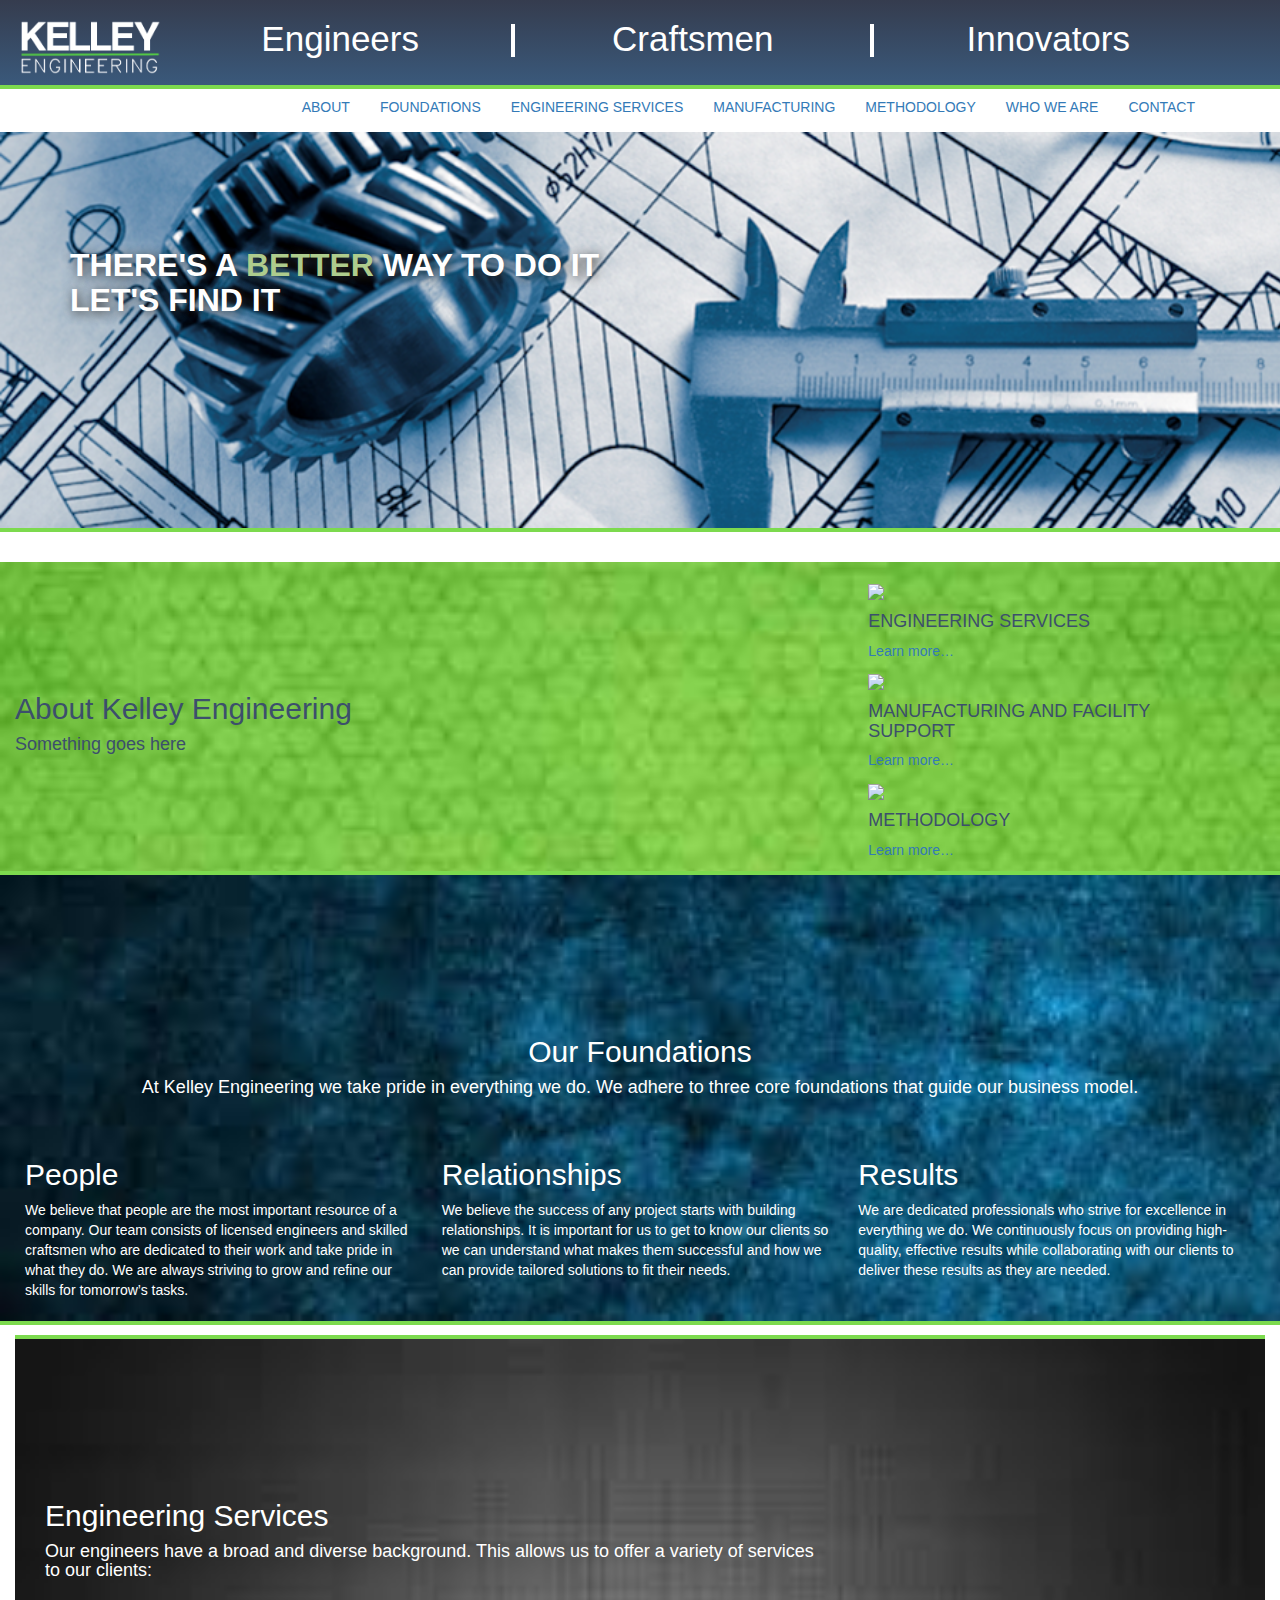
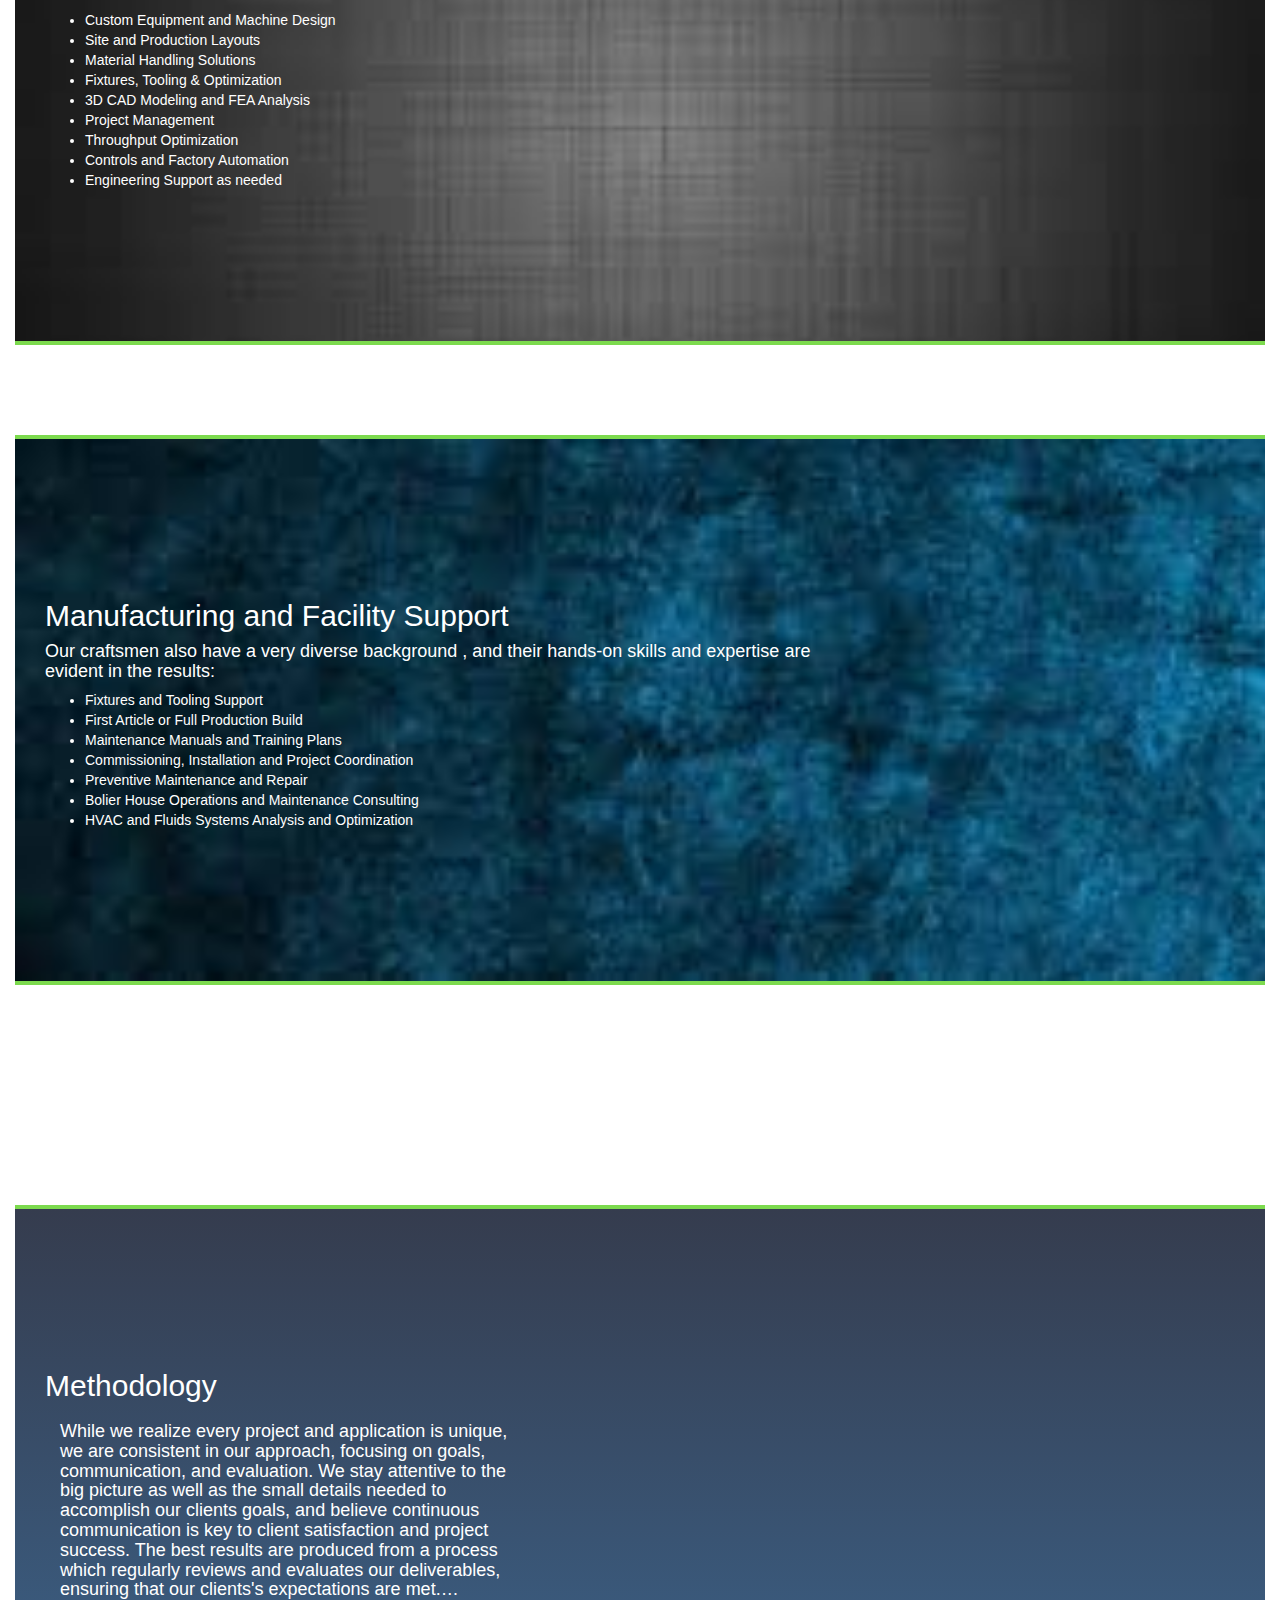
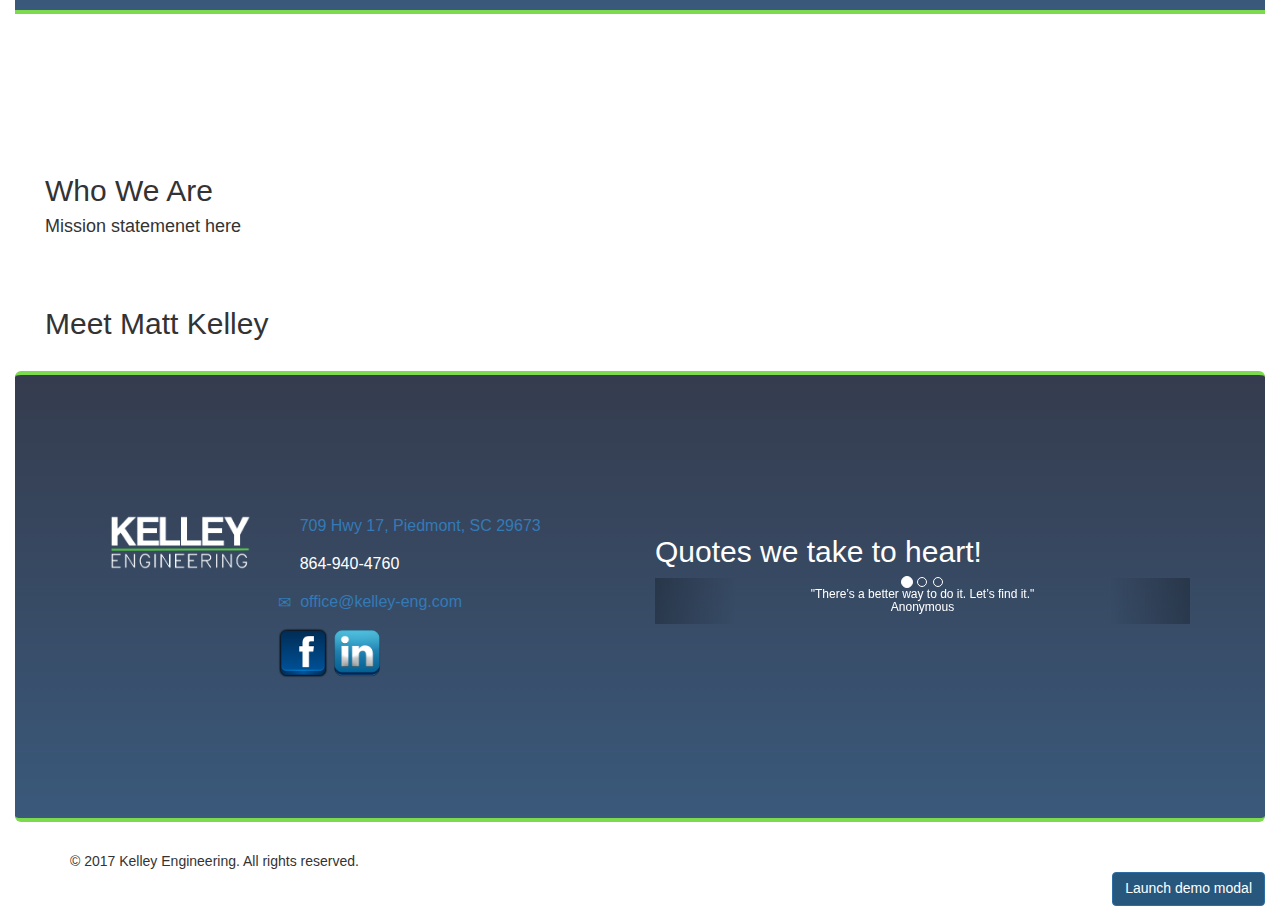
==== index.html @ 793e0095 "publish: first commit" ====
<!doctype html>
<html>

<head>
    <meta charset="utf-8">
    <meta name="viewport" content="width=device-width, initial-scale=1, minimal-ui">
    <title>kelly</title>
    <link rel="stylesheet" href="css/app.css">
</head>



<body id="myPage" data-spy="scroll" data-target=".navbar" data-offset="10">
<div class="header5 container">
  <div class="row">
    <div class="col-md-12">
      <nav class="navbar navbar-default navbar-fixed-top">


      <h2 class='text-center'>
            <span><img class="logo10" src="images/logo8.png" alt=""></span>
            <span class="span10 slogan">Engineers</span>
            <span class="bar1"></span>
            <span class="span20 slogan">Craftsmen</span>
            <span class="bar2"></span>
            <span class="span30 slogan">Innovators</span>
          </h2>

    </div>

  </div>
<hr>
</div>
          <div class="container">
            <div class="navbar-header">

                <button type="button" class="navbar-toggle" data-toggle="collapse" data-target="#myNavbar">
                    <span class="icon-bar"></span>
                    <span class="icon-bar"></span>
                    <span class="icon-bar"></span>
                  </button>
             </div>
            <!-- navbar-header -->


            <div class="linkbar collapse navbar-collapse" id="myNavbar">

                <ul class="nav navbar-nav navbar-right">
                    <li><a class="links" href="#about">ABOUT</a></li>
                    <li><a class="links" href="#foundations">FOUNDATIONS</a></li>
                    <li><a class="links" href="#engineering">ENGINEERING SERVICES</a></li>
                    <li><a class="links" href="#manufacturing">MANUFACTURING</a></li>
                    <li><a class="links" href="#methodology">METHODOLOGY</a></li>
                    <li><a class="links" href="#matt">WHO WE ARE</a></li>
                    <li><a class="links" href="#contact">CONTACT</a></li>
                </ul>
            </div>

            <!-- collapse navbar-collapse -->
        </div>
        <!-- container -->
    </nav>

    <div class="jumbotron text-center main-image">
        <div class="container">
            <h3>There's A <span>Better</span> Way To Do It Let's Find It</h3>
        </div>

    </div>
    <!-- jumbotron tex-center -->







    <!-- Container (About Section) -->
    <div id="about" class="first container-fluid">
        <div class="row about-top">

            <div class="col-sm-8 col-centered about-Kelley">
                <h2>About Kelley Engineering</h2>
                <h4>Something goes here</h4><br>
            </div>


            <div class="row slideanim slidespace row-centered smoothScroll">

                <div class="col-sm-3 centered-three ">
                    <img src="#" />

                    <h4>ENGINEERING SERVICES</h4>
                    <p><a href="#engineering">Learn more&#8230;</a></p>
                </div>
                <!-- end col-sm-3 -->

                <div class="col-sm-3 centered-three">
                    <img src="#" />

                    <h4>MANUFACTURING AND FACILITY SUPPORT</h4>
                    <p><a href="#manufacturing">Learn more&#8230;</a></p>
                </div>
                <!-- end col-sm-3 -->

                <div class="col-sm-3 centered-three">
                    <img src="#">

                    <h4>METHODOLOGY</h4>
                    <p><a href="#methodology">Learn more&#8230;</a></p>
                </div>
                <!-- col-sm-3 -->

            </div>
            <!-- row slideanim -->

        </div>
        <!-- end row -->
    </div>
    <!-- end container-fluid -->






    <div class="container-fluid foundations1">
        <!-- <div class="row">
                -->
        <div class="row">

            <div id="foundations" class="col-sm-8 col-centered foundations">
                <br>
                <br>
                <br>
                <br>
                <br>
                <br>
                <br>


                <h2 class="text-center">Our Foundations</h2>
                <h4 class="text-center">At Kelley Engineering we take pride in everything we do.  We adhere to three core foundations that guide our business model.</h4><br>

                <div class="col-md-4">
                <div class="row">


                <div class="foundations2">
                  <h2>People</h2>
                  <p>We believe that people are the most important resource of a company. Our team consists of licensed engineers and skilled craftsmen who are dedicated to their work and take pride in what they do. We are
                    always striving to grow and refine our skills for tomorrow’s tasks.</p>
                </div>
              </div>
            </div>
              <div class="col-md-4">

                <div class="row">


                <div class="foundations2">
                  <h2>Relationships</h2>
                  <p>We believe the success of any project starts with building relationships. It is important for us to get to know our clients so we can understand what makes them successful and how we can provide
                    tailored solutions to fit their needs.</p>
                </div>
              </div>
            </div>
            <div class="col-md-4">
                <div class="row">


                <div class="foundations2">
                     <h2>Results</h2>
                      <p>We are dedicated professionals who strive for excellence in everything we do. We continuously focus on providing high-quality, effective results while collaborating with our clients to deliver these
                    results as they are needed.</p>
                </div>
            </div>
            </div>
        </div>
    </div>
    <!--container-fluid  -->



    <div id="engineering" class="container-fluid engineering">
        <br>
        <br>
        <br>
        <br>
        <br>
        <br>
        <br>

        <div class="col-sm-8 col-centered">
            <div class="who">
                <h2>Engineering Services</h2></div>
            <h4>Our engineers have a broad and diverse background.
                    This allows us to offer a variety of services to our clients:
                    </h4><br>
            <ul>
                <li>Custom Equipment and Machine Design</li>
                <li>Site and Production Layouts</li>
                <li>Material Handling Solutions</li>
                <li>Fixtures, Tooling & Optimization</li>
                <li>3D CAD Modeling and FEA Analysis</li>
                <li>Project Management</li>
                <li>Throughput Optimization</li>
                <li>Controls and Factory Automation</li>
                <li>Engineering Support as needed</li>
            </ul>
            <br>
            <br>
            <br>
            <br>
            <br>
            <br>
            <br>
        </div>
        <!-- col-sm-7 col-centered -->
    </div>
    <!--container-fluid  -->


    <div id="manufacturing" class="container-fluid manufacturing">
        <br>
        <br>
        <br>
        <br>
        <br>
        <br>
        <br>

        <div class="col-sm-8 col-centered">
            <h2><span>Manufacturing and Facility Support</span></h2>
            <h4>Our craftsmen also have a very diverse background , and their hands-on skills and expertise are evident in the results:</h4>
            <ul>
                <li>Fixtures and Tooling Support</li>
                <li>First Article or Full Production Build</li>
                <li>Maintenance Manuals and Training Plans</li>
                <li>Commissioning, Installation and Project Coordination</li>
                <li>Preventive Maintenance and Repair</li>
                <li>Bolier House Operations and Maintenance Consulting</li>
                <li>HVAC and Fluids Systems Analysis and Optimization</li>
            </ul>
            <br>
            <br>
            <br>
            <br>
            <br>
            <br>
            <br>
        </div>





    </div>
    <!--container-fluid  -->


    <div id="methodology" class="container-fluid methodology">
        <br>
        <br>
        <br>
        <br>
        <br>
        <br>
        <br>

        <div class="col-sm-12 col-centered">
            <h2><span>Methodology</span></h2>



            <div class="col-sm-5 know-para">
                <h4><p>While we realize every project and application is unique, we are consistent in our approach, focusing on goals, communication, and evaluation.
                        We stay attentive to the big picture as well as the small details needed to accomplish our clients goals, and believe continuous communication is key to client satisfaction and project success.
                        The best results are produced from a process which regularly reviews and evaluates our deliverables, ensuring that our clients's expectations are met.&#8230;<br></p>
            			</h4></div>





        </div>
        <!-- end -->

    </div>
    <!-- container-fluid -->



    <div class="clearfix visible-xs-block"></div>

    <div id="matt" class="container-fluid meet">
        <br>
        <br>
        <br>
        <br>
        <br>
        <br>
        <br>

        <div class="col-sm-8 col-centered">
            <h2><span>Who We Are</span></h2>
            <h4>Mission statemenet here</h4><br><br>

            <h2>Meet Matt Kelley</h2><br>
        </div>
        <!-- end -->
    </div>
    <!-- container-fluid -->



    <!-- end container people -->









    <!-- contact us -->


    <div id="contact" class="container">

        <div class="col-sm-8 contact-centered bg-grey">

            <div class="row center-block">





            </div>

        </div>
    </div>


    <div class="jumbotron footerContainer">
        <div class="container">
            <div class="row">

                <div class="col-sm-2 logo"><img class="logo10" src="images/logo8.png" alt="">

                </div>

                <div class="address-info col-sm-4">

                    <p><a href="https://www.google.com/maps/place/709+Hwy+17,+Piedmont,+SC+29673/@34.7072311,-82.4993344,13.77z/data=!4m5!3m4!1s0x88583f1404da75f7:0xfafcbcfddeee634f!8m2!3d34.6951964!4d-82.5353237" target="_blank"><span class="glyphicon glyphicon-map-marker"></span>&nbsp;&nbsp;709 Hwy 17, Piedmont, SC 29673</a></p>



                    <p><span class="glyphicon glyphicon-phone"></span>&nbsp;&nbsp;864-940-4760</p>
                    <p><a href="mailto:MattK@Kelley-Eng.com"><span class="glyphicon glyphicon-envelope"></span>&nbsp;&nbsp;office@kelley-eng.com</a></p>

                    <div class="address-social">
                        <a href="https://www.facebook.com//" target="_blank"><img class="linked" src="images/Facebook-icon.png" alt=""></a>
                        <a href="https://www.linkedin.com/in/matt-kelley-pe-44632618/" target="_blank"><img class="linked" src="images/linkedin-icon.png" alt=""></a>
                    </div>
                    <!-- end address-social -->

                </div>
                <!-- col-sm-4 address-info -->
                <div class="col-sm-6 client-feedback">

                    <h2>Quotes we take to heart!</h2>
                    <div id="myCarousel" class="carousel slide text-center" data-ride="carousel">
                        <!-- Indicators -->
                        <ol class="carousel-indicators">
                            <li data-target="#myCarousel" data-slide-to="0" class="active"></li>
                            <li data-target="#myCarousel" data-slide-to="1"></li>
                            <li data-target="#myCarousel" data-slide-to="2"></li>
                        </ol>

                        <!-- Wrapper for slides -->
                        <div class="carousel-inner" role="listbox">
                            <div class="item active">
                                <h6>"There’s a better way to do it.  Let’s find it."<br><span style="font-style:normal;">Anonymous</span></h6>
                            </div>
                            <div class="item">
                                <h6>"A satisfied customer is the best business strategy of all.” <br><span style="font-style:normal;">Michael LeBoeuf</span></h6>
                            </div>
                            <div class="item">


                                <h6>"yet anaother Quote"<br><span style="font-style:normal;">author and job title</span></h6>
                            </div>
                        </div>

                        <!-- Left and right controls -->
                        <a class="left carousel-control" href="#myCarousel" role="button" data-slide="prev">
                            <span class="glyphicon glyphicon-chevron-left" aria-hidden="true"></span>
                            <span class="sr-only">Previous</span>
                        </a>
                        <a class="right carousel-control" href="#myCarousel" role="button" data-slide="next">
                            <span class="glyphicon glyphicon-chevron-right" aria-hidden="true"></span>
                            <span class="sr-only">Next</span>
                        </a>
                    </div>
                </div>






            </div>
            <!-- end col-sm-8 address-info -->
        </div>
        <!-- end container -->
    </div>
    <!-- end jumbotron -->




    <div class="footerCopyright">
        <div class="container footerCopyright">

            &copy; 2017 Kelley Engineering. All rights reserved.

        </div>
        <!-- copyright -->

    </div>
    <!-- end jumbotron -->
    <!-- Button trigger modal -->
    <button type="button" class="btn btn-primary" data-toggle="modal" data-target="#exampleModalLong">
  Launch demo modal
</button>

    <!-- Modal -->
    <div class="modal fade" id="exampleModalLong" tabindex="-1" role="dialog" aria-labelledby="exampleModalLongTitle" aria-hidden="true">
        <div class="modal-dialog" role="document">
            <div class="modal-content">
                <div class="modal-header">
                    <h5 class="modal-title" id="exampleModalLongTitle">Modal title</h5>
                    <button type="button" class="close" data-dismiss="modal" aria-label="Close">
          <span aria-hidden="true">&times;</span>
        </button>
                </div>
                <div class="modal-body">
                    ...
                </div>
                <div class="modal-footer">
                    <button type="button" class="btn btn-secondary" data-dismiss="modal">Close</button>
                    <button type="button" class="btn btn-primary">Save changes</button>
                </div>
            </div>
        </div>
    </div>


    <script src="js/bundle.js"></script>
    <script src="https://ajax.googleapis.com/ajax/libs/jquery/1.11.1/jquery.min.js"></script>
    <script src="http://maxcdn.bootstrapcdn.com/bootstrap/3.3.5/js/bootstrap.min.js"></script>
    <script src="/Scripts/jquery.unobtrusive-ajax.min.js"></script>



    <script>
        function commentComplete(data) {

            $("#CommentAlert").html(data.responseText);
            $("#CommentAlert").show();
            setTimeout(function() {
                $("#CommentAlert").fadeOut(2000);

            }, 4000);
        }

        $(document).ready(function() {

            // Add smooth scrolling to all links in navbar + footer link
            //+ about section
            $(".navbar a, .smoothScroll a,footer a[href='#myPage']").on('click', function(event) {

                // Prevent default anchor click behavior
                event.preventDefault();

                // Store hash
                var hash = this.hash;

                // Using jQuery's animate() method to add smooth page scroll
                // The optional number (900) specifies the number of milliseconds it takes to scroll to the specified area
                $('html, body').animate({
                    scrollTop: $(hash).offset().top
                }, 900, function() {

                    // Add hash (#) to URL when done scrolling (default click behavior)
                    window.location.hash = hash;
                });
            });

            // Slide in elements on scroll
            $(window).scroll(function() {
                $(".slideanim").each(function() {
                    var pos = $(this).offset().top;

                    var winTop = $(window).scrollTop();
                    if (pos < winTop + 600) {
                        $(this).addClass("slide");
                    }
                });
            });
        });
    </script>





    <script type="text/javascript">
        // create the back to top button
        $('body').prepend('<a href="#" class="back-to-top"></a>');

        var amountScrolled = 300;

        $(window).scroll(function() {
            if ($(window).scrollTop() > amountScrolled) {
                $('a.back-to-top').fadeIn('slow');
            } else {
                $('a.back-to-top').fadeOut('slow');
            }
        });

        $('a.back-to-top, a.simple-back-to-top').click(function() {
            $('html, body').animate({
                scrollTop: 0
            }, 700);
            return false;
        });
    </script>

</body>

</html>
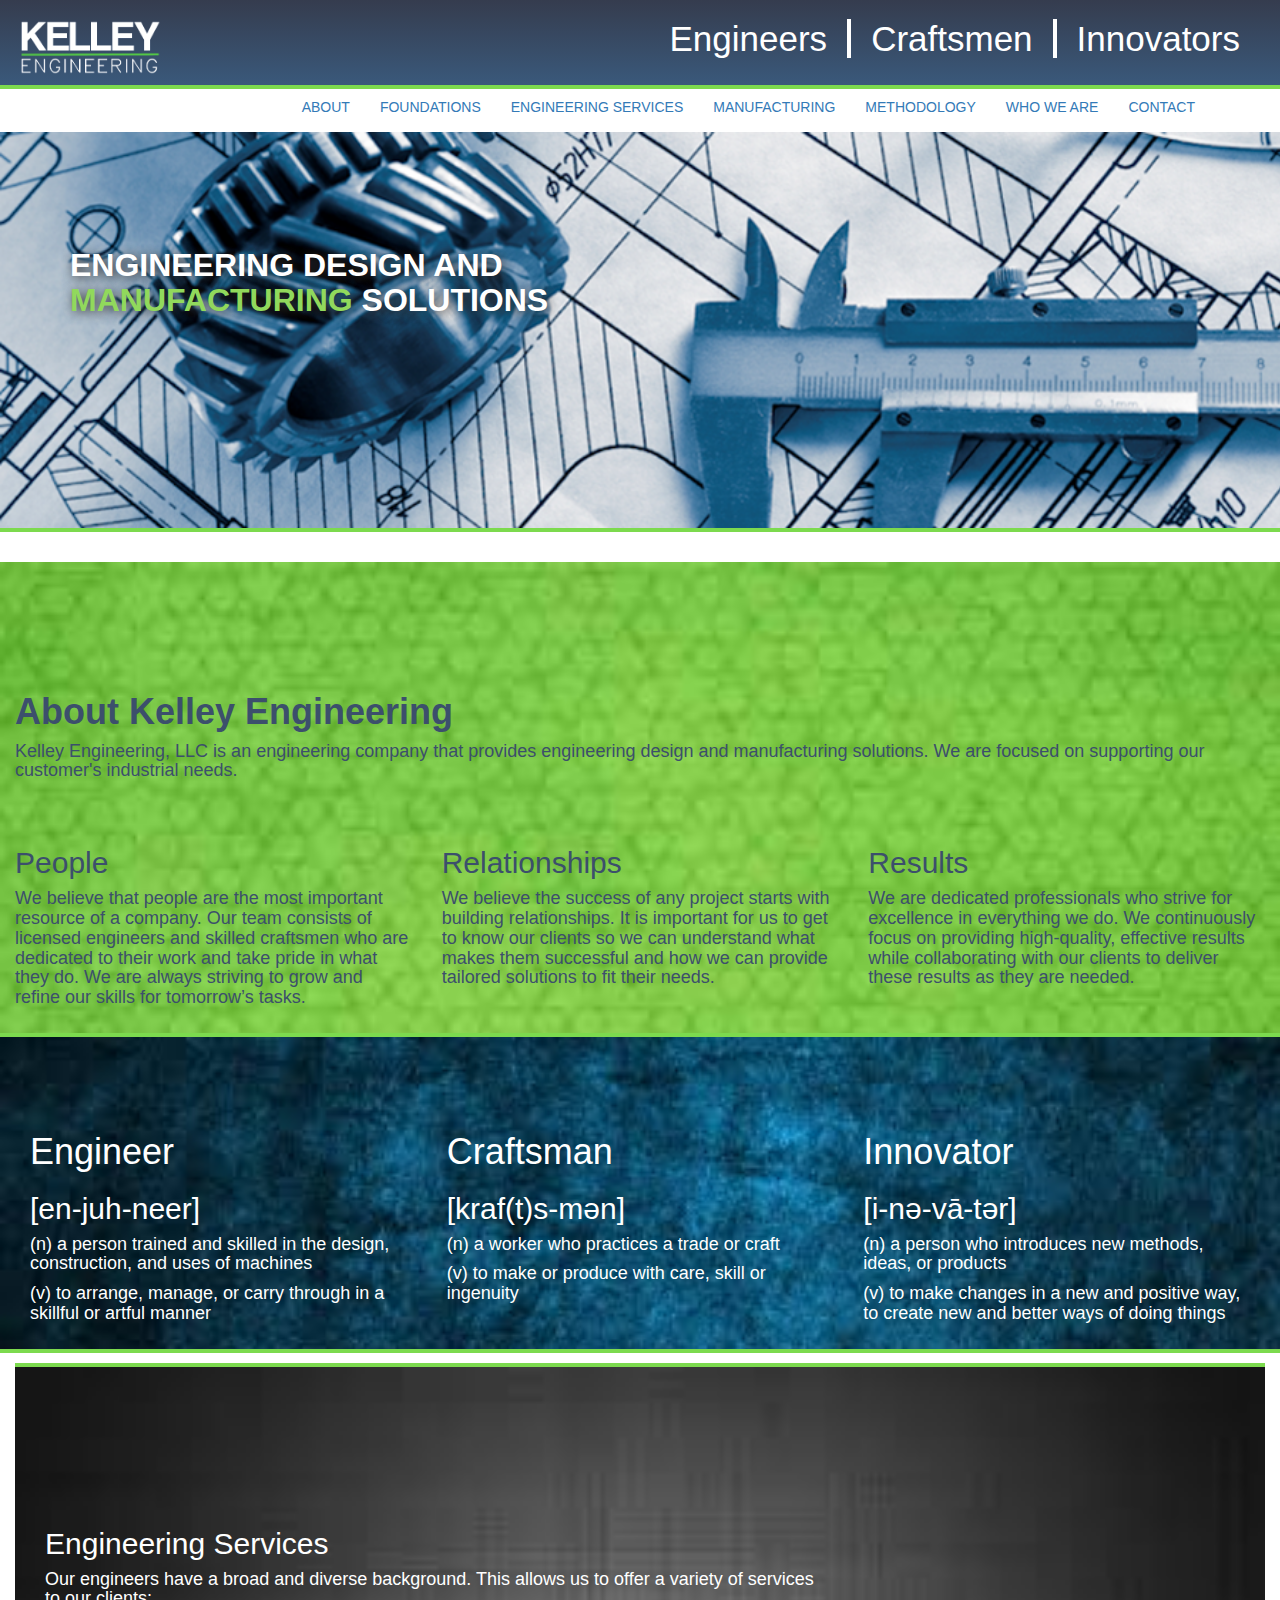
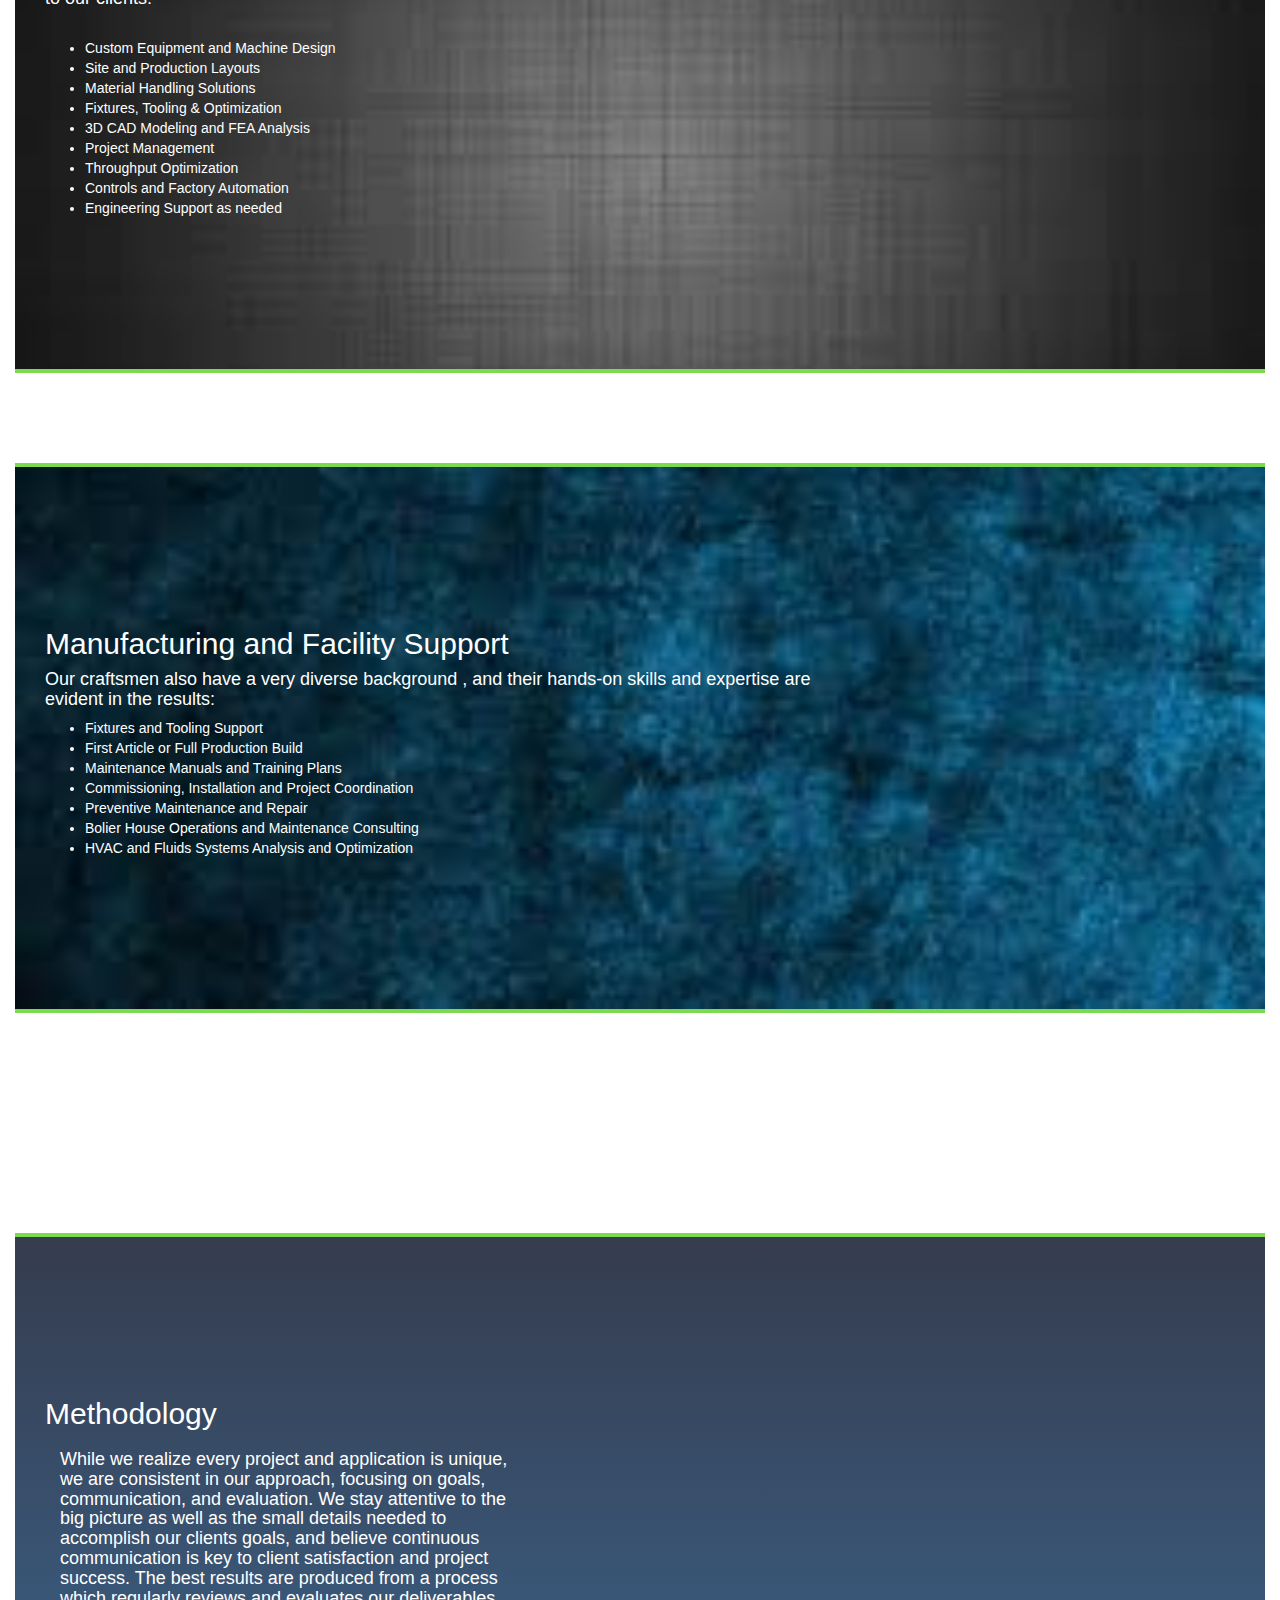
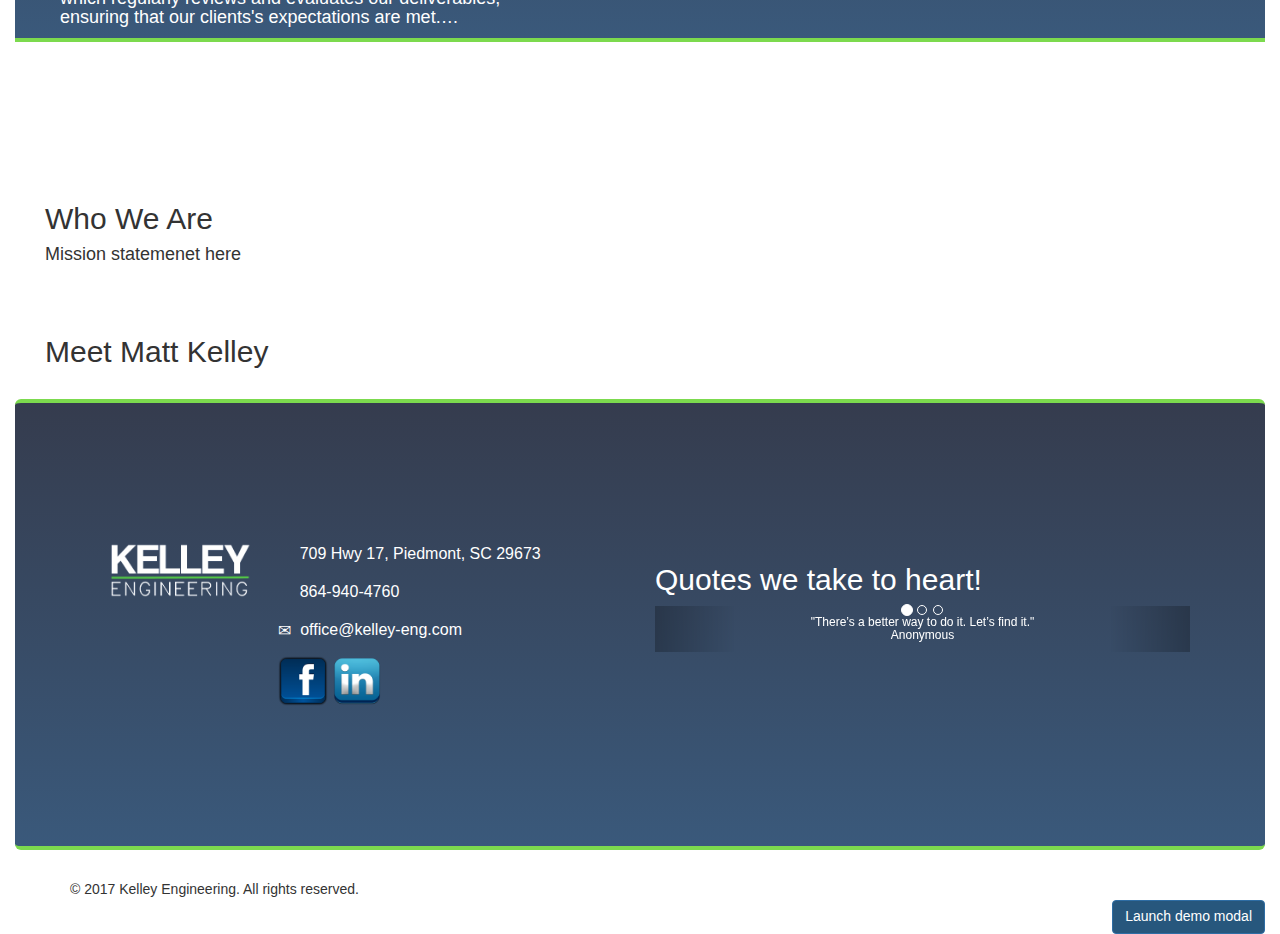
==== commit 5a320765: "publish: making changes" ====
--- a/index.html
+++ b/index.html
@@ -17,13 +17,11 @@
       <nav class="navbar navbar-default navbar-fixed-top">
 
 
-      <h2 class='text-center'>
+      <h2 class='text'>
             <span><img class="logo10" src="images/logo8.png" alt=""></span>
-            <span class="span10 slogan">Engineers</span>
-            <span class="bar1"></span>
-            <span class="span20 slogan">Craftsmen</span>
-            <span class="bar2"></span>
-            <span class="span30 slogan">Innovators</span>
+            <span class="span10 slogan">Innovators</span>
+            <span class="span20 slogan">Craftsmen<span class="bar2"></span></span>
+            <span class="span30 slogan">Engineers<span class="bar1"></span></span>
           </h2>
 
     </div>
@@ -63,7 +61,7 @@
 
     <div class="jumbotron text-center main-image">
         <div class="container">
-            <h3>There's A <span>Better</span> Way To Do It Let's Find It</h3>
+            <h3>Engineering Design and <span>Manufacturing </span> Solutions</h3>
         </div>
 
     </div>
@@ -79,36 +77,59 @@
     <div id="about" class="first container-fluid">
         <div class="row about-top">
 
-            <div class="col-sm-8 col-centered about-Kelley">
-                <h2>About Kelley Engineering</h2>
-                <h4>Something goes here</h4><br>
-            </div>
-
-
-            <div class="row slideanim slidespace row-centered smoothScroll">
-
-                <div class="col-sm-3 centered-three ">
-                    <img src="#" />
-
-                    <h4>ENGINEERING SERVICES</h4>
-                    <p><a href="#engineering">Learn more&#8230;</a></p>
-                </div>
+            <div class="col-md-12 about-Kelley">
+                <h1 class="about">About Kelley Engineering</h1>
+                <h4>Kelley Engineering, LLC is an engineering company that provides engineering design and manufacturing solutions.
+                We are focused on supporting our customer's industrial needs.</h4><br>
+            </div>
+        </div>
+
+            <div class="row">
+
+              <div class="col-md-4">
+              <div class="row">
+
+
+              <div class="foundations2">
+                <h2>People</h2>
+                <h4>We believe that people are the most important resource of a company. Our team consists of licensed engineers and skilled craftsmen who are dedicated to their work and take pride in what they do. We are
+                  always striving to grow and refine our skills for tomorrow’s tasks.</h4>
+              </div>
+            </div>
+          </div>
+            <div class="col-md-4">
+
+              <div class="row">
+
+
+              <div class="foundations2">
+                <h2>Relationships</h2>
+                <h4>We believe the success of any project starts with building relationships. It is important for us to get to know our clients so we can understand what makes them successful and how we can provide
+                  tailored solutions to fit their needs.</h4>
+              </div>
+            </div>
+          </div>
+          <div class="col-md-4">
+              <div class="row">
+
+
+              <div class="foundations2">
+                   <h2>Results</h2>
+                    <h4>We are dedicated professionals who strive for excellence in everything we do. We continuously focus on providing high-quality, effective results while collaborating with our clients to deliver these
+                  results as they are needed.</h4>
+              </div>
+          </div>
+          </div>
+      </div>
+
+
+
                 <!-- end col-sm-3 -->
 
-                <div class="col-sm-3 centered-three">
-                    <img src="#" />
-
-                    <h4>MANUFACTURING AND FACILITY SUPPORT</h4>
-                    <p><a href="#manufacturing">Learn more&#8230;</a></p>
-                </div>
+
                 <!-- end col-sm-3 -->
 
-                <div class="col-sm-3 centered-three">
-                    <img src="#">
-
-                    <h4>METHODOLOGY</h4>
-                    <p><a href="#methodology">Learn more&#8230;</a></p>
-                </div>
+
                 <!-- col-sm-3 -->
 
             </div>
@@ -133,24 +154,20 @@
                 <br>
                 <br>
                 <br>
-                <br>
-                <br>
-                <br>
-                <br>
-
-
-                <h2 class="text-center">Our Foundations</h2>
-                <h4 class="text-center">At Kelley Engineering we take pride in everything we do.  We adhere to three core foundations that guide our business model.</h4><br>
+
+
+
 
                 <div class="col-md-4">
                 <div class="row">
 
 
                 <div class="foundations2">
-                  <h2>People</h2>
-                  <p>We believe that people are the most important resource of a company. Our team consists of licensed engineers and skilled craftsmen who are dedicated to their work and take pride in what they do. We are
-                    always striving to grow and refine our skills for tomorrow’s tasks.</p>
-                </div>
+                  <h1>Engineer</h1>
+                    <h2>[en-juh-neer]</h2>
+                    <h4>(n) a person trained and skilled in the design, construction, and uses of machines</h4>
+                    <h4>(v) to arrange, manage, or carry through in a skillful or artful manner</h4>
+                  </div>
               </div>
             </div>
               <div class="col-md-4">
@@ -159,9 +176,10 @@
 
 
                 <div class="foundations2">
-                  <h2>Relationships</h2>
-                  <p>We believe the success of any project starts with building relationships. It is important for us to get to know our clients so we can understand what makes them successful and how we can provide
-                    tailored solutions to fit their needs.</p>
+                  <h1>Craftsman</h1>
+                  <h2>[kraf(t)s-mən]</h2>
+                  <h4>(n) a worker who practices a trade or craft</h4>
+                  <h4>(v) to make or produce with care, skill or ingenuity</h4>
                 </div>
               </div>
             </div>
@@ -170,9 +188,10 @@
 
 
                 <div class="foundations2">
-                     <h2>Results</h2>
-                      <p>We are dedicated professionals who strive for excellence in everything we do. We continuously focus on providing high-quality, effective results while collaborating with our clients to deliver these
-                    results as they are needed.</p>
+                     <h1>Innovator</h1>
+                     <h2>[i-nə-vā-tər]</h2>
+                      <h4>(n) a person who introduces new methods, ideas, or products</h4>
+                      <h4>(v) to make changes in a new and positive way, to create new and better ways of doing things</h4>
                 </div>
             </div>
             </div>
@@ -353,12 +372,12 @@
 
                 <div class="address-info col-sm-4">
 
-                    <p><a href="https://www.google.com/maps/place/709+Hwy+17,+Piedmont,+SC+29673/@34.7072311,-82.4993344,13.77z/data=!4m5!3m4!1s0x88583f1404da75f7:0xfafcbcfddeee634f!8m2!3d34.6951964!4d-82.5353237" target="_blank"><span class="glyphicon glyphicon-map-marker"></span>&nbsp;&nbsp;709 Hwy 17, Piedmont, SC 29673</a></p>
+                    <a href="https://www.google.com/maps/place/709+Hwy+17,+Piedmont,+SC+29673/@34.7072311,-82.4993344,13.77z/data=!4m5!3m4!1s0x88583f1404da75f7:0xfafcbcfddeee634f!8m2!3d34.6951964!4d-82.5353237" target="_blank"><p class="map"><span class="glyphicon glyphicon-map-marker"></span>&nbsp;&nbsp;709 Hwy 17, Piedmont, SC 29673</p></a>
 
 
 
                     <p><span class="glyphicon glyphicon-phone"></span>&nbsp;&nbsp;864-940-4760</p>
-                    <p><a href="mailto:MattK@Kelley-Eng.com"><span class="glyphicon glyphicon-envelope"></span>&nbsp;&nbsp;office@kelley-eng.com</a></p>
+                    <a href="mailto:office@kelley-eng.com"><p class="map"><span class="glyphicon glyphicon-envelope"></span>&nbsp;&nbsp;office@kelley-eng.com</p></a>
 
                     <div class="address-social">
                         <a href="https://www.facebook.com//" target="_blank"><img class="linked" src="images/Facebook-icon.png" alt=""></a>
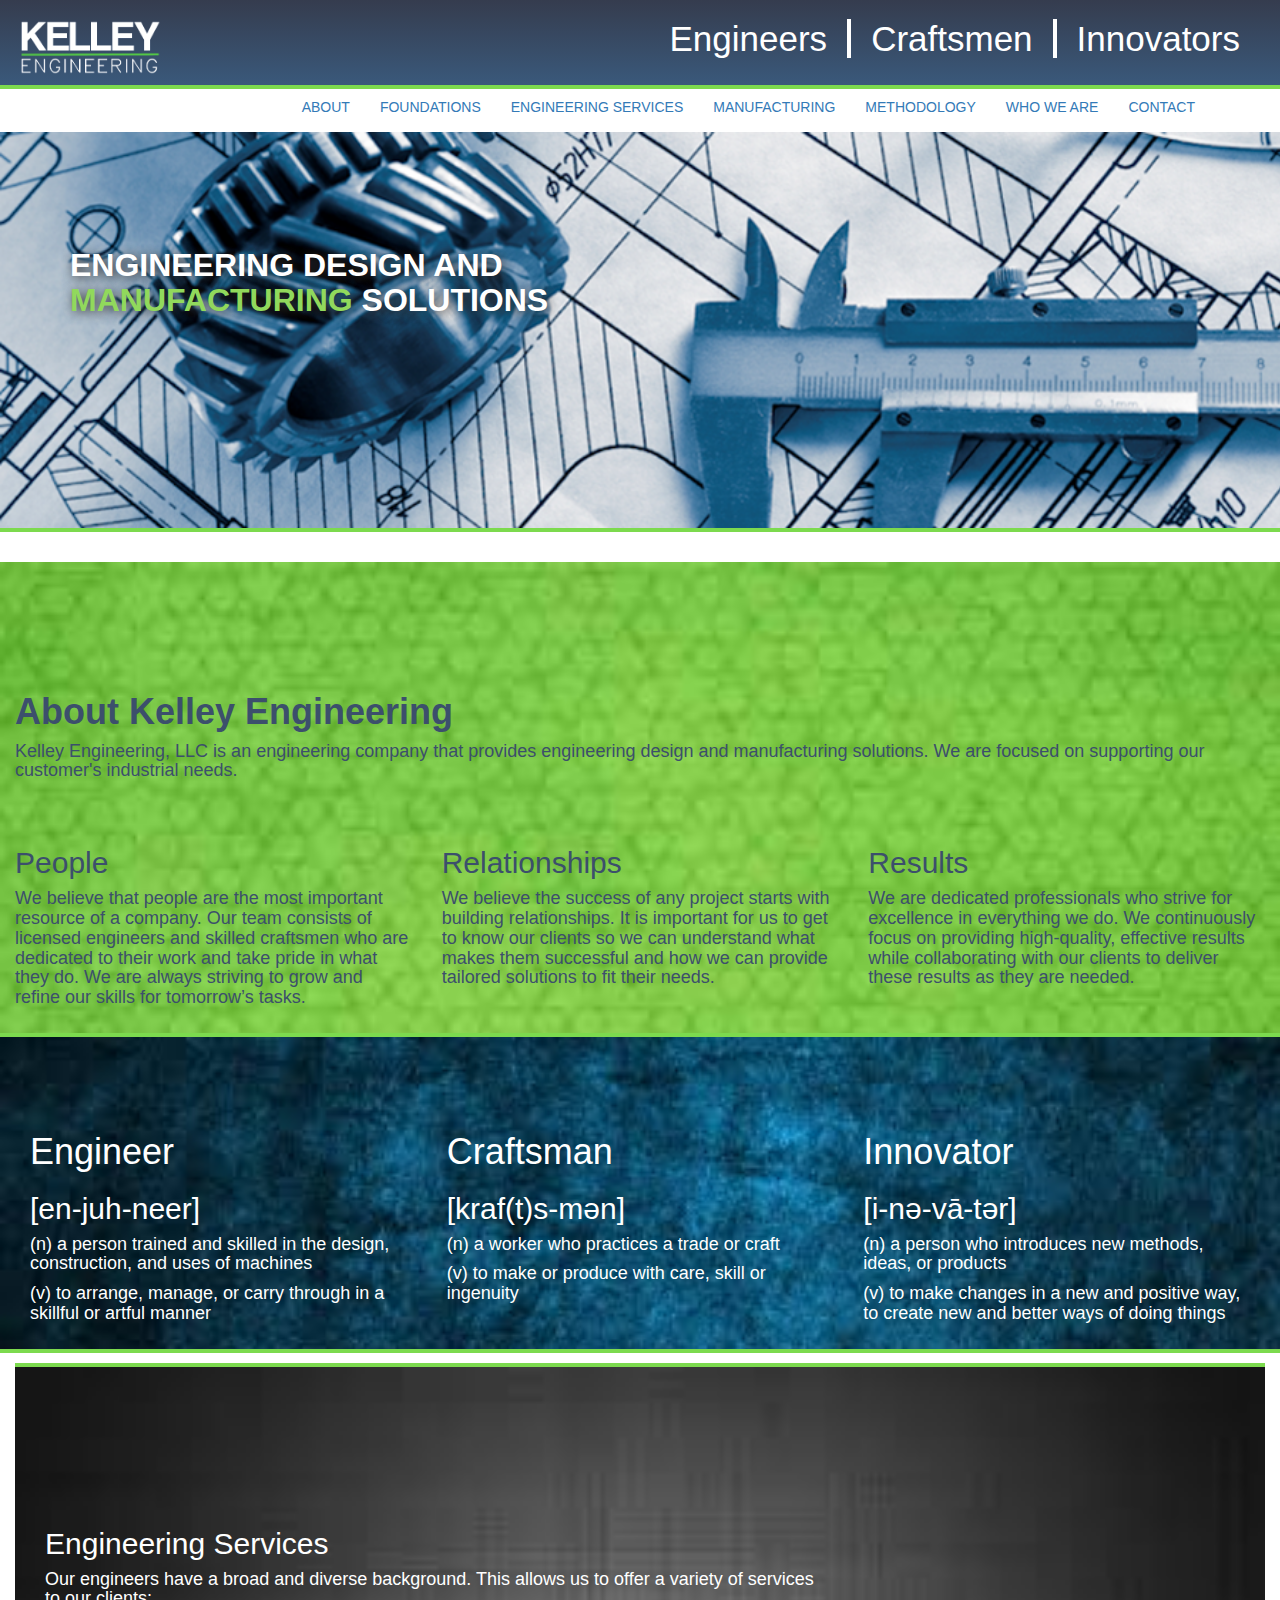
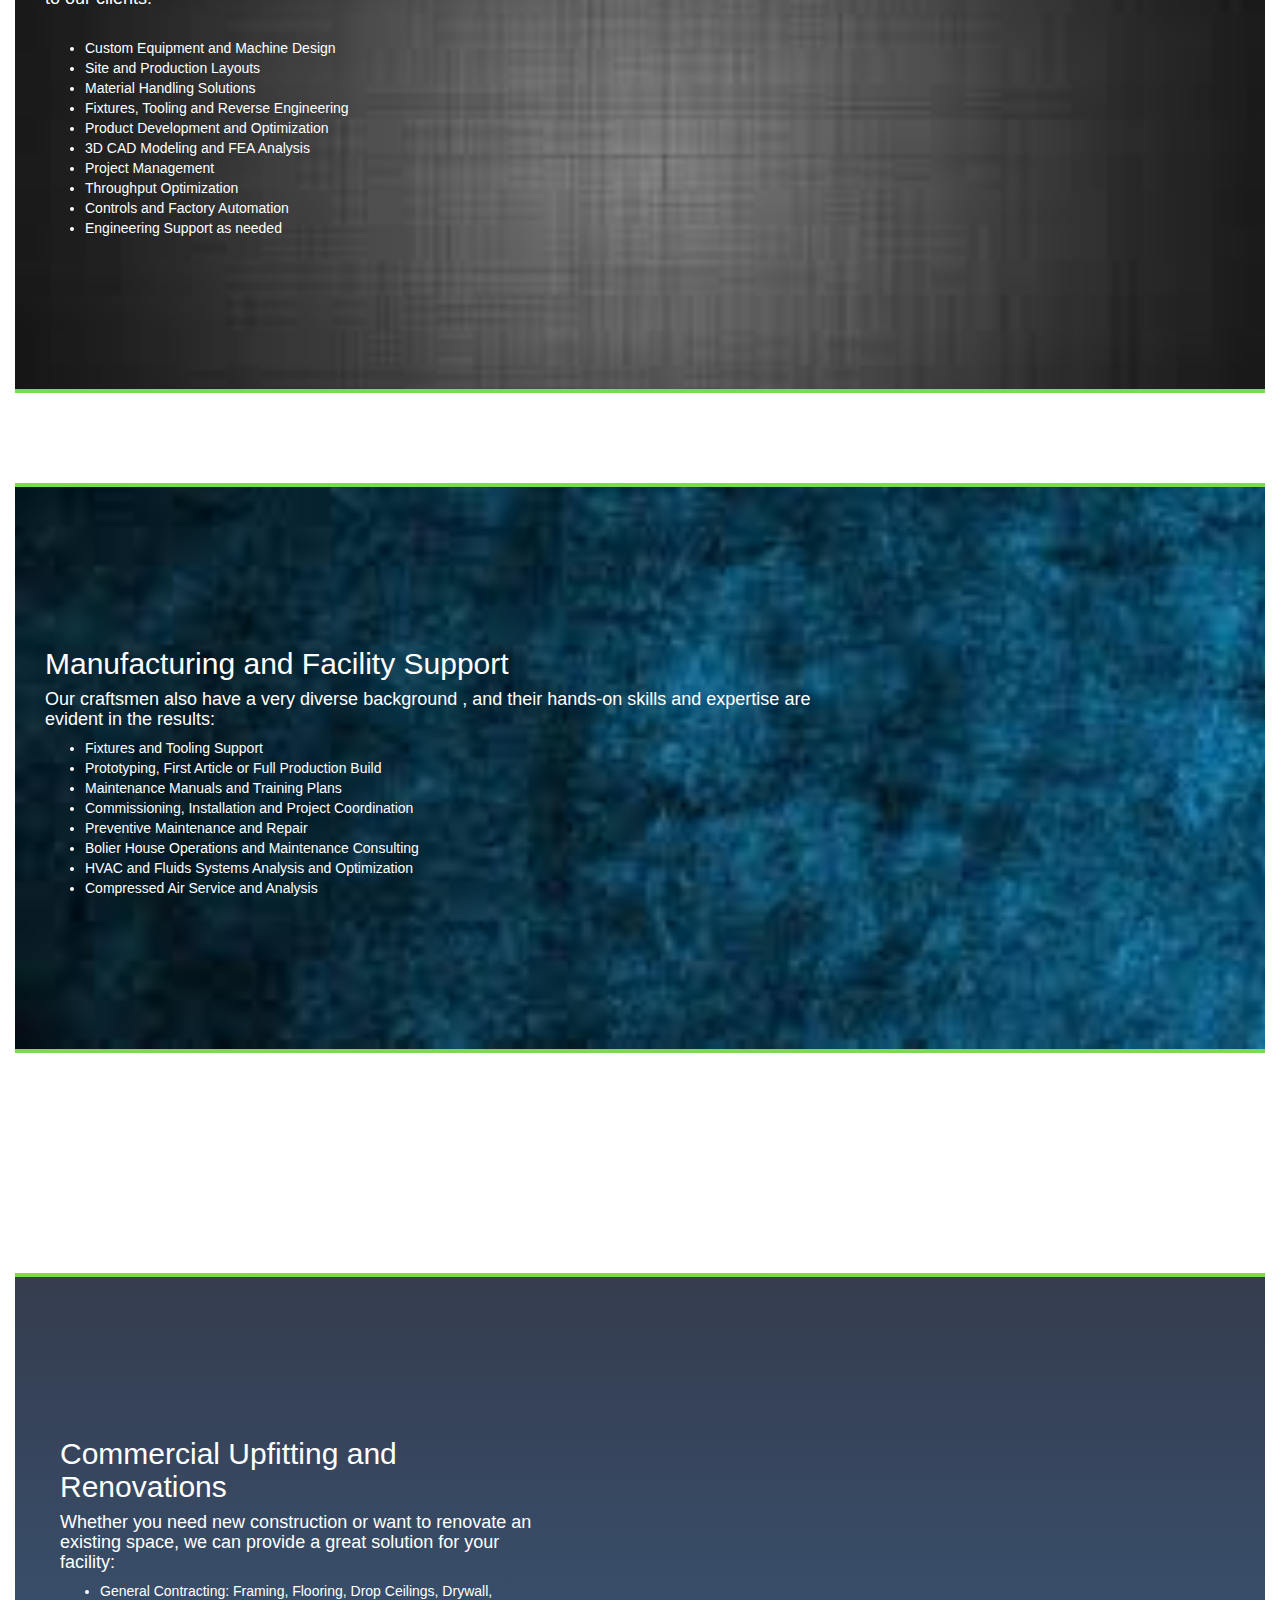
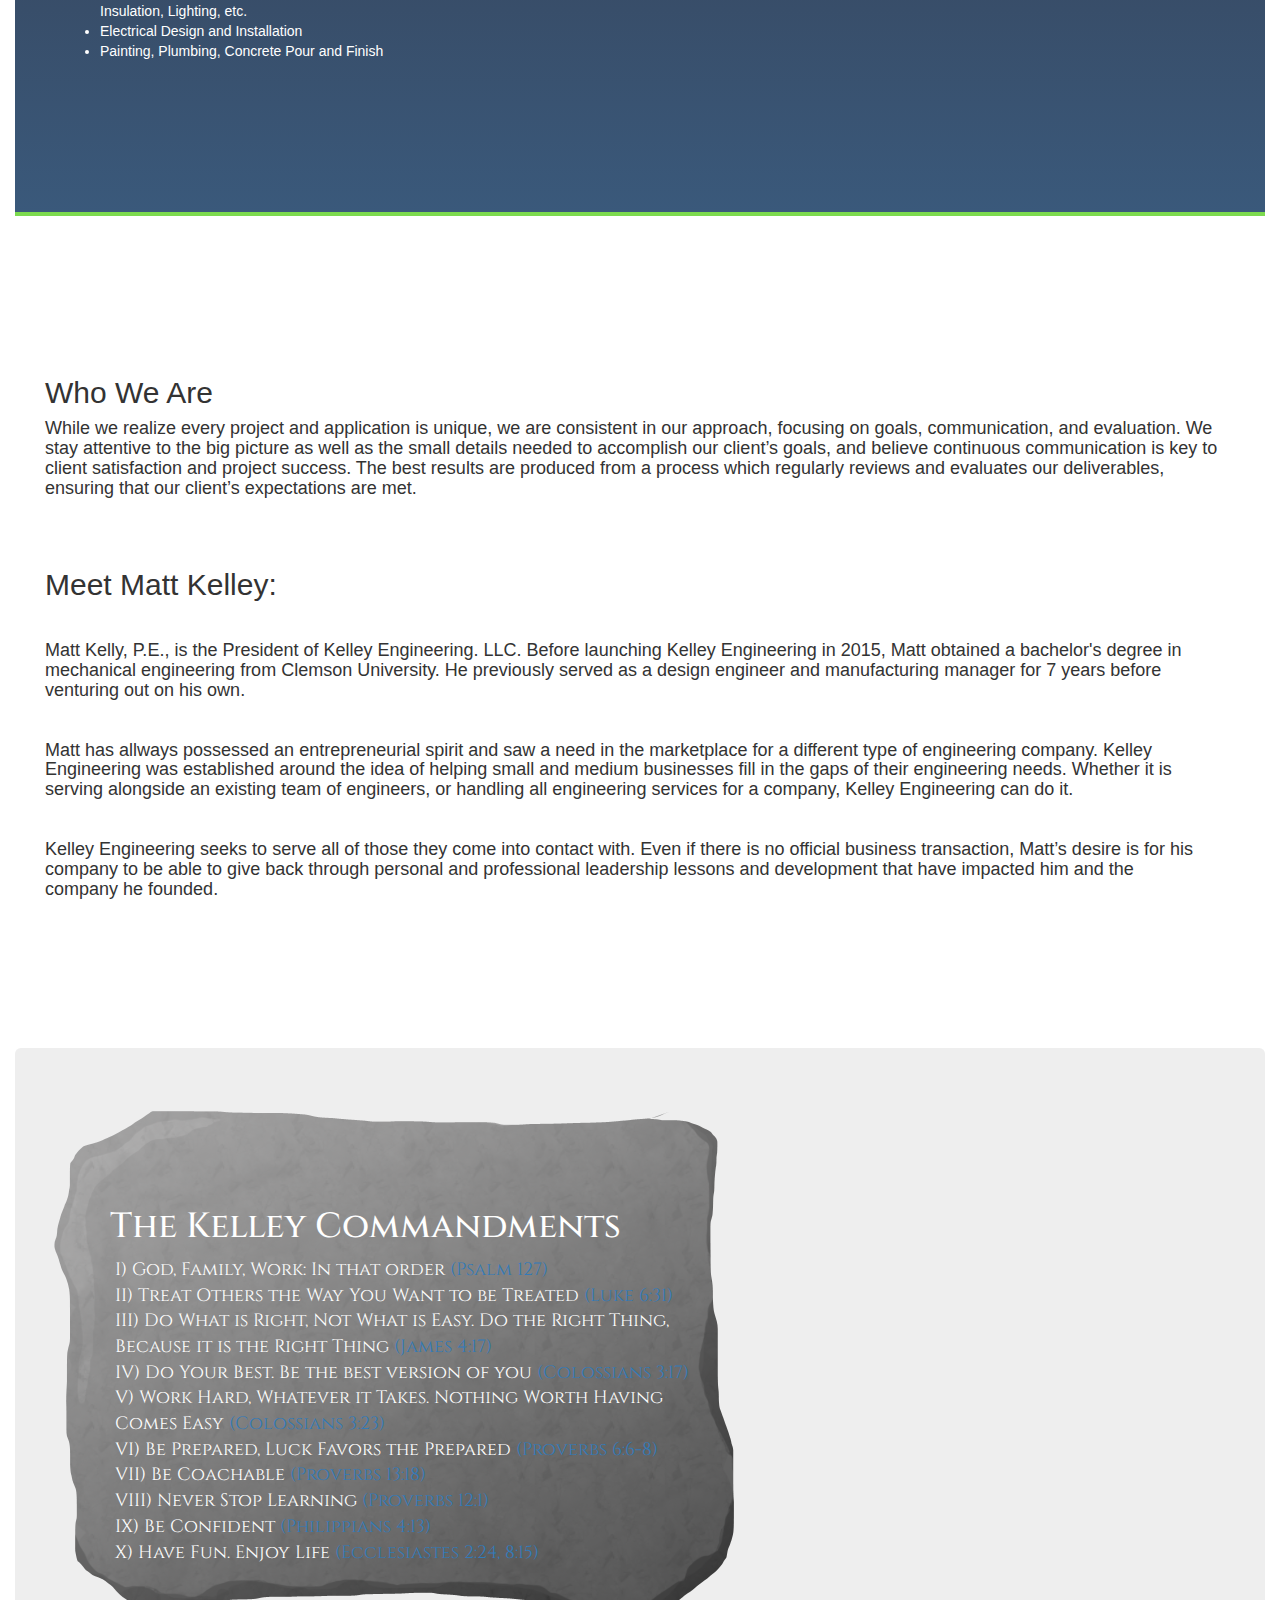
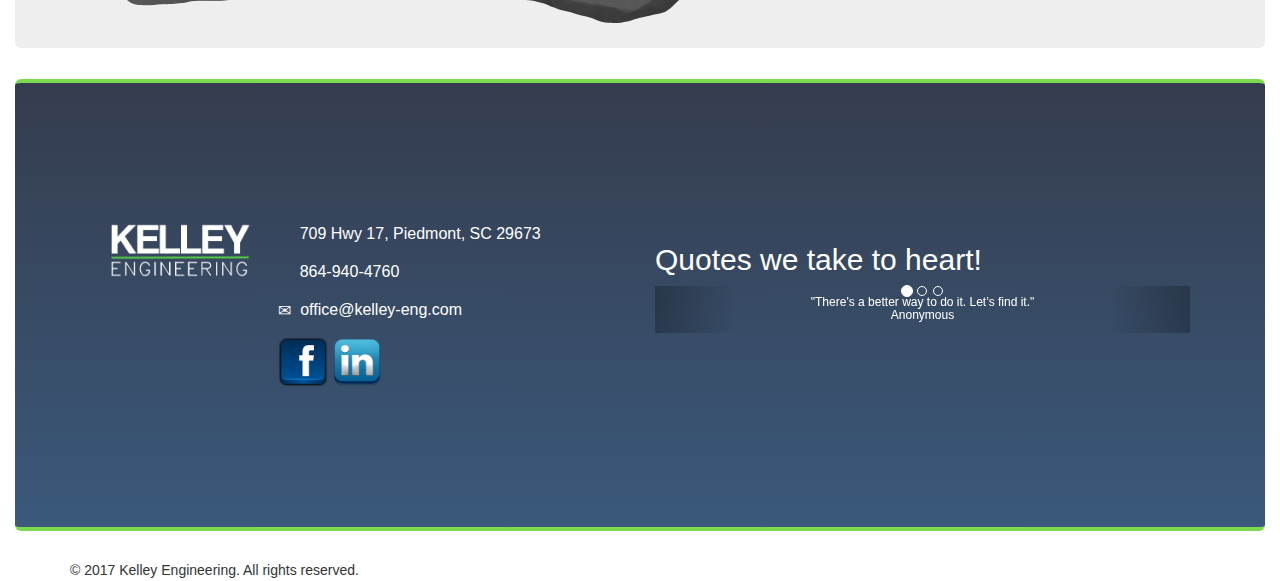
==== commit ff7121e7: "publish: added content" ====
--- a/index.html
+++ b/index.html
@@ -6,6 +6,7 @@
     <meta name="viewport" content="width=device-width, initial-scale=1, minimal-ui">
     <title>kelly</title>
     <link rel="stylesheet" href="css/app.css">
+    <link href="https://fonts.googleapis.com/css?family=Cinzel" rel="stylesheet">
 </head>
 
 
@@ -220,7 +221,8 @@
                 <li>Custom Equipment and Machine Design</li>
                 <li>Site and Production Layouts</li>
                 <li>Material Handling Solutions</li>
-                <li>Fixtures, Tooling & Optimization</li>
+                <li>Fixtures, Tooling and Reverse Engineering</li>
+                <li>Product Development and Optimization</li>
                 <li>3D CAD Modeling and FEA Analysis</li>
                 <li>Project Management</li>
                 <li>Throughput Optimization</li>
@@ -254,12 +256,13 @@
             <h4>Our craftsmen also have a very diverse background , and their hands-on skills and expertise are evident in the results:</h4>
             <ul>
                 <li>Fixtures and Tooling Support</li>
-                <li>First Article or Full Production Build</li>
+                <li>Prototyping, First Article or Full Production Build</li>
                 <li>Maintenance Manuals and Training Plans</li>
                 <li>Commissioning, Installation and Project Coordination</li>
                 <li>Preventive Maintenance and Repair</li>
                 <li>Bolier House Operations and Maintenance Consulting</li>
                 <li>HVAC and Fluids Systems Analysis and Optimization</li>
+                <li>Compressed Air Service and Analysis</li>
             </ul>
             <br>
             <br>
@@ -287,47 +290,112 @@
         <br>
         <br>
 
+        <div class="col-sm-8 col-centered">
+          <div class="col-sm-8 col-centered">
+              <h2><span>Commercial Upfitting and Renovations</span></h2>
+              <h4>Whether you need new construction or want to renovate an existing space,
+                 we can provide a great solution for your facility:</h4>
+              <ul>
+                  <li>General Contracting: Framing, Flooring, Drop Ceilings, Drywall, Insulation, Lighting, etc.</li>
+                  <li>Electrical Design and Installation</li>
+                  <li>Painting, Plumbing, Concrete Pour and Finish</li>
+              </ul>
+              <br>
+              <br>
+              <br>
+              <br>
+              <br>
+              <br>
+              <br>
+          </div>
+
+
+
+
+
+
+
+
+
+
+        </div>
+        <!-- end -->
+
+    </div>
+    <!-- container-fluid -->
+
+
+
+    <div class="clearfix visible-xs-block"></div>
+
+    <div id="matt" class="container-fluid meet">
+        <br>
+        <br>
+        <br>
+        <br>
+        <br>
+        <br>
+        <br>
+
         <div class="col-sm-12 col-centered">
-            <h2><span>Methodology</span></h2>
-
-
-
-            <div class="col-sm-5 know-para">
-                <h4><p>While we realize every project and application is unique, we are consistent in our approach, focusing on goals, communication, and evaluation.
-                        We stay attentive to the big picture as well as the small details needed to accomplish our clients goals, and believe continuous communication is key to client satisfaction and project success.
-                        The best results are produced from a process which regularly reviews and evaluates our deliverables, ensuring that our clients's expectations are met.&#8230;<br></p>
-            			</h4></div>
-
-
-
-
+
+            <h2><span>Who We Are</span></h2>
+            <h4>While we realize every project and
+              application is unique, we are consistent
+              in our approach, focusing on goals,
+              communication, and evaluation. We
+              stay attentive to the big picture as well
+              as the small details needed to
+              accomplish our client’s goals, and
+              believe continuous communication is
+              key to client satisfaction and project
+              success. The best results are produced
+              from a process which regularly reviews
+              and evaluates our deliverables, ensuring
+              that our client’s expectations are met.</h4><br><br>
+            <img class="matt-pic" src="images/matt2.jpg" alt="">
+            <h2>Meet Matt Kelley:</h2><br>
+            <h4>Matt Kelly, P.E., is the President of Kelley Engineering. LLC. Before launching
+            Kelley Engineering in 2015, Matt obtained a bachelor's degree in mechanical engineering
+            from Clemson University. He previously served as a design engineer and manufacturing
+            manager for 7 years before venturing out on his own.</h4><br>
+            <h4>Matt has allways possessed an entrepreneurial spirit and saw a need in the marketplace
+            for a different type of engineering company. Kelley Engineering was established around the idea
+            of helping small and medium businesses fill in the gaps of their engineering needs. Whether it is
+            serving alongside an existing team of engineers, or handling all engineering services for a company,
+            Kelley Engineering can do it.</h4><br>
+            <h4>Kelley Engineering seeks to serve all of those they come into contact with. Even if there is no
+            official business transaction, Matt’s desire is for his company to be able to give back through personal and
+            professional leadership lessons and development that have impacted him and the company he founded.</h4>
 
         </div>
         <!-- end -->
-
-    </div>
-    <!-- container-fluid -->
-
-
-
-    <div class="clearfix visible-xs-block"></div>
-
-    <div id="matt" class="container-fluid meet">
-        <br>
-        <br>
-        <br>
-        <br>
-        <br>
-        <br>
-        <br>
-
-        <div class="col-sm-8 col-centered">
-            <h2><span>Who We Are</span></h2>
-            <h4>Mission statemenet here</h4><br><br>
-
-            <h2>Meet Matt Kelley</h2><br>
-        </div>
-        <!-- end -->
+    </div>
+
+    <div class="jumbotron container stone">
+      <div class="row">
+        <div class="col-md-12">
+          <h2 class="kelley-commandments">The Kelley Commandments</h2>
+          <ul class="kelley-commandments2">
+            <li>I) God, Family, Work: In that order <a class"bible" href="https://www.biblegateway.com/passage/?search=Psalm+127&version=KJV" target="_blank">(Psalm 127)</a></li>
+            <li>II) Treat Others the Way You Want to be Treated <a href="https://www.biblegateway.com/passage/?search=luke+6%3A31&version=KJV" target="_blank">(Luke 6:31)</a></li>
+            <li>III) Do What is Right, Not What is Easy. Do the Right Thing,<br>Because it is the Right Thing <a href="https://www.biblegateway.com/passage/?search=James+4%3A17&version=KJV" target="_blank">(James 4:17)</a></li>
+            <li>IV) Do Your Best. Be the best version of you <a href="https://www.biblegateway.com/passage/?search=Colossians+3%3A17&version=KJV" target="_blank">(Colossians 3:17)</a></li>
+            <li>V) Work Hard, Whatever it Takes. Nothing Worth Having<br>
+               Comes Easy <a href="https://www.biblegateway.com/passage/?search=Colossians+3%3A23&version=KJV" target="_blank">(Colossians 3:23)</a></li>
+            <li>VI) Be Prepared, Luck Favors the Prepared <a href="https://www.biblegateway.com/passage/?search=Proverbs+6%3A6-8&version=KJV" target="_blank">(Proverbs 6:6-8)</a></li>
+            <li>VII) Be Coachable <a href="https://www.biblegateway.com/passage/?search=Proverbs+13%3A18&version=KJV" target="_blank">(Proverbs 13:18)</a></li>
+            <li>VIII) Never Stop Learning <a href="https://www.biblegateway.com/passage/?search=Proverbs+12%3A1&version=KJV" target="_blank">(Proverbs 12:1)</a></li>
+            <li>IX) Be Confident <a href="https://www.biblegateway.com/passage/?search=Philippians+4%3A13&version=KJV" target="_blank">(Philippians 4:13)</a></li>
+            <li>X) Have Fun. Enjoy Life <a href="https://www.biblegateway.com/passage/?search=Ecclesiastes+2%3A24%2C+8%3A15&version=KJV" target="_blank">(Ecclesiastes 2:24, 8:15)</a></li>
+
+
+
+
+          </ul>
+
+        </div>
+      </div>
     </div>
     <!-- container-fluid -->
 
@@ -451,30 +519,9 @@
     </div>
     <!-- end jumbotron -->
     <!-- Button trigger modal -->
-    <button type="button" class="btn btn-primary" data-toggle="modal" data-target="#exampleModalLong">
-  Launch demo modal
-</button>
-
-    <!-- Modal -->
-    <div class="modal fade" id="exampleModalLong" tabindex="-1" role="dialog" aria-labelledby="exampleModalLongTitle" aria-hidden="true">
-        <div class="modal-dialog" role="document">
-            <div class="modal-content">
-                <div class="modal-header">
-                    <h5 class="modal-title" id="exampleModalLongTitle">Modal title</h5>
-                    <button type="button" class="close" data-dismiss="modal" aria-label="Close">
-          <span aria-hidden="true">&times;</span>
-        </button>
-                </div>
-                <div class="modal-body">
-                    ...
-                </div>
-                <div class="modal-footer">
-                    <button type="button" class="btn btn-secondary" data-dismiss="modal">Close</button>
-                    <button type="button" class="btn btn-primary">Save changes</button>
-                </div>
-            </div>
-        </div>
-    </div>
+  
+
+
 
 
     <script src="js/bundle.js"></script>
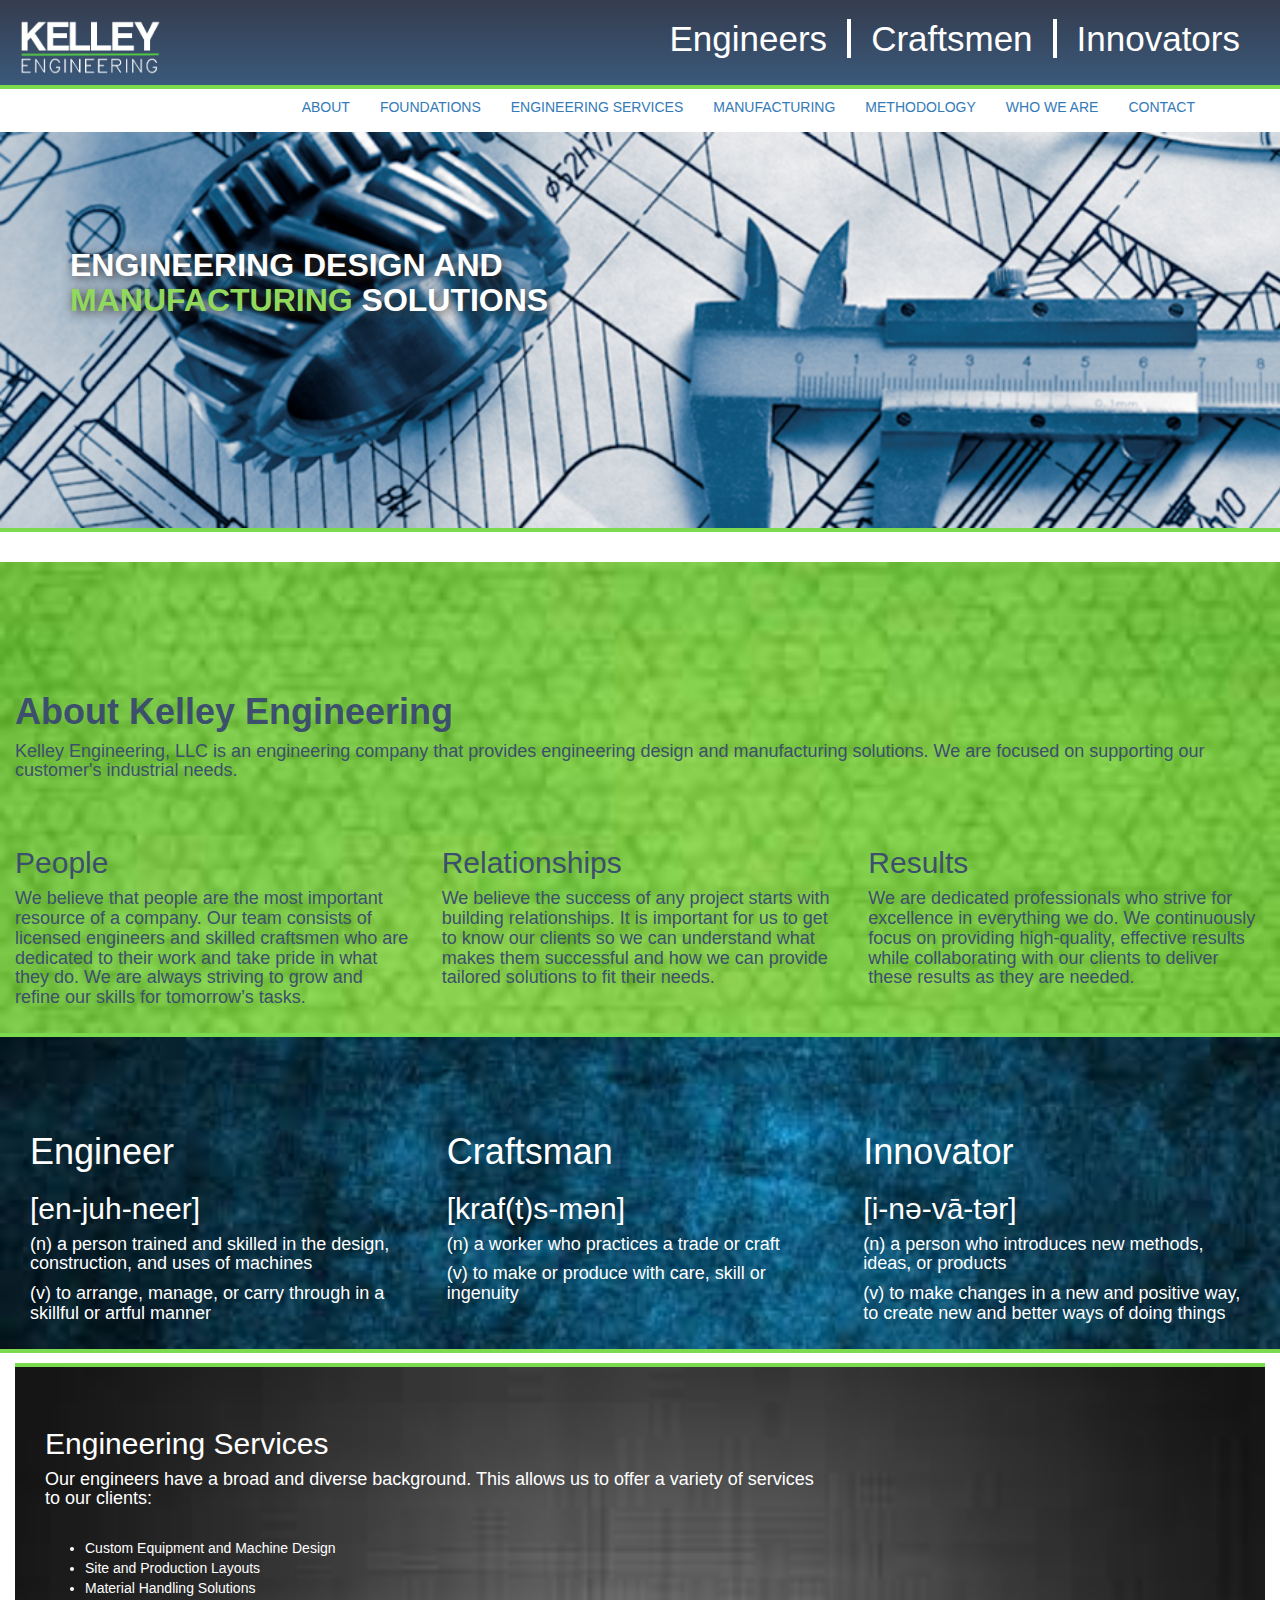
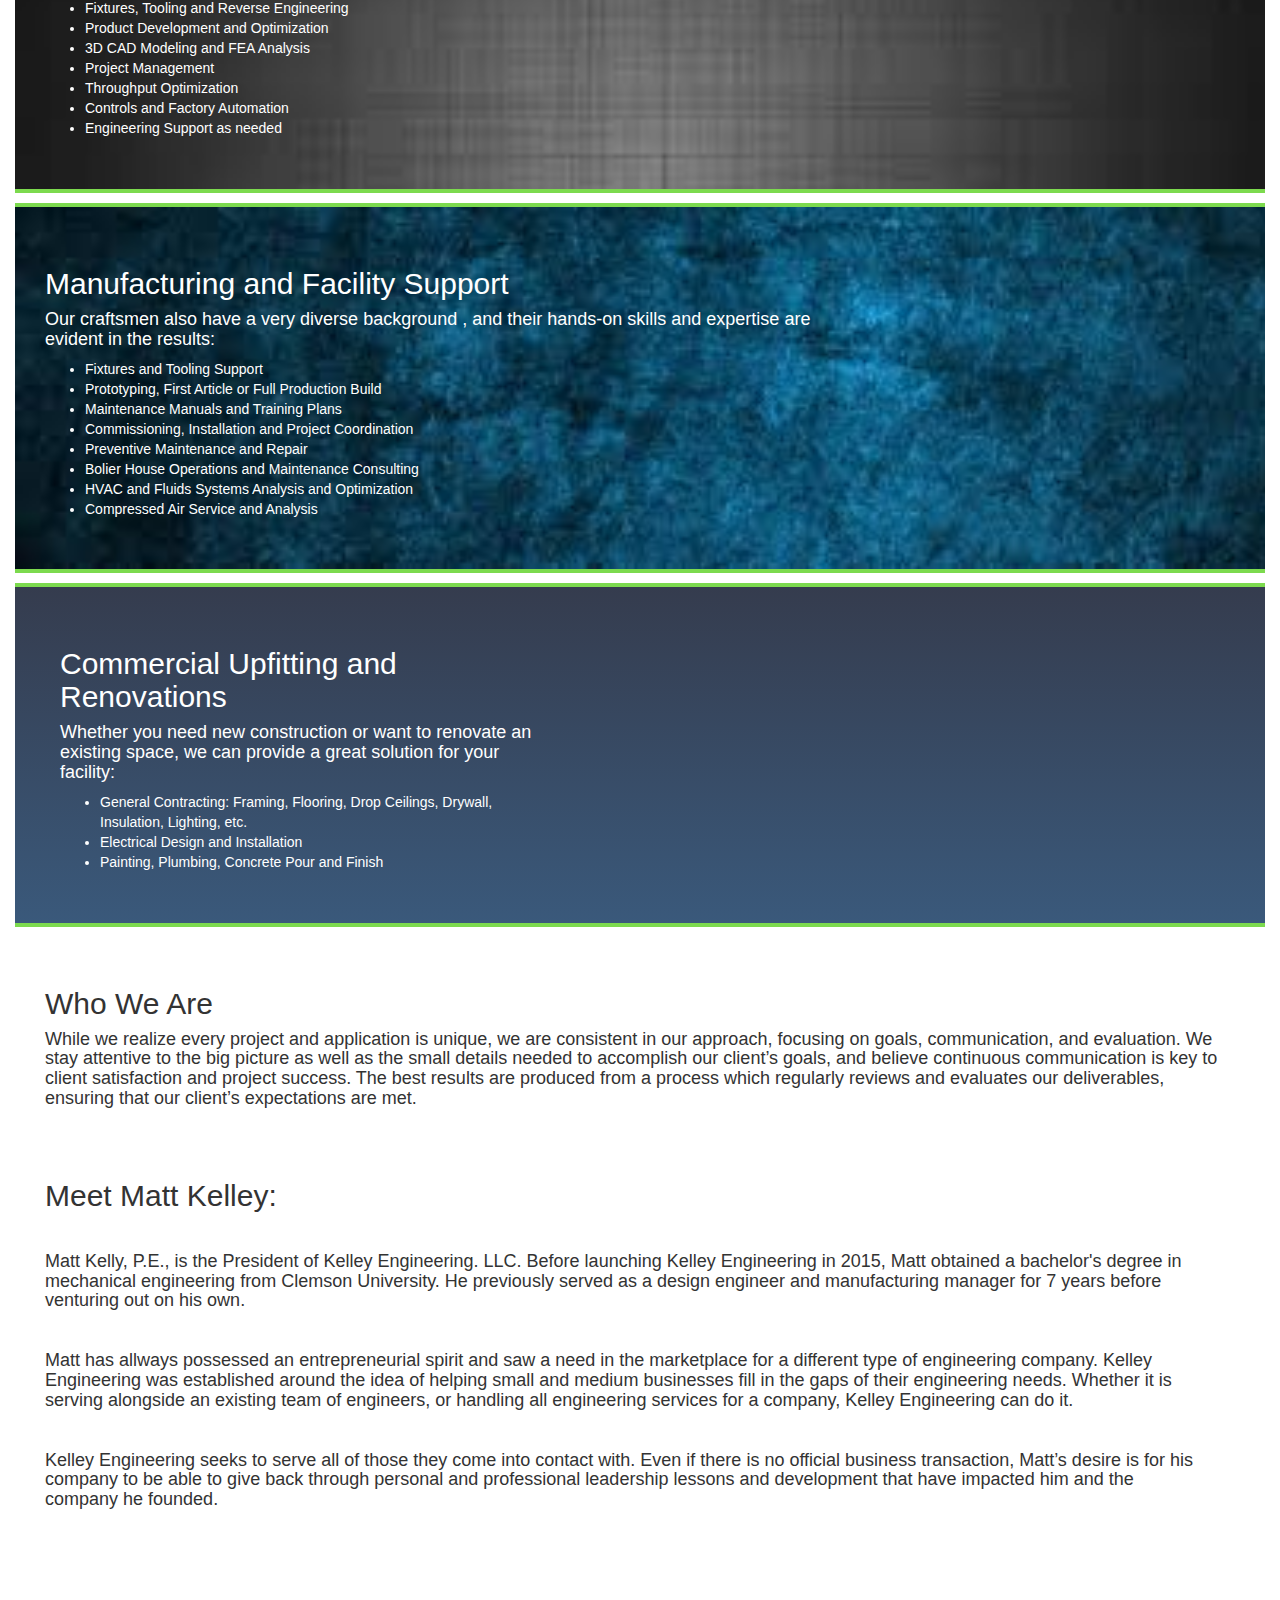
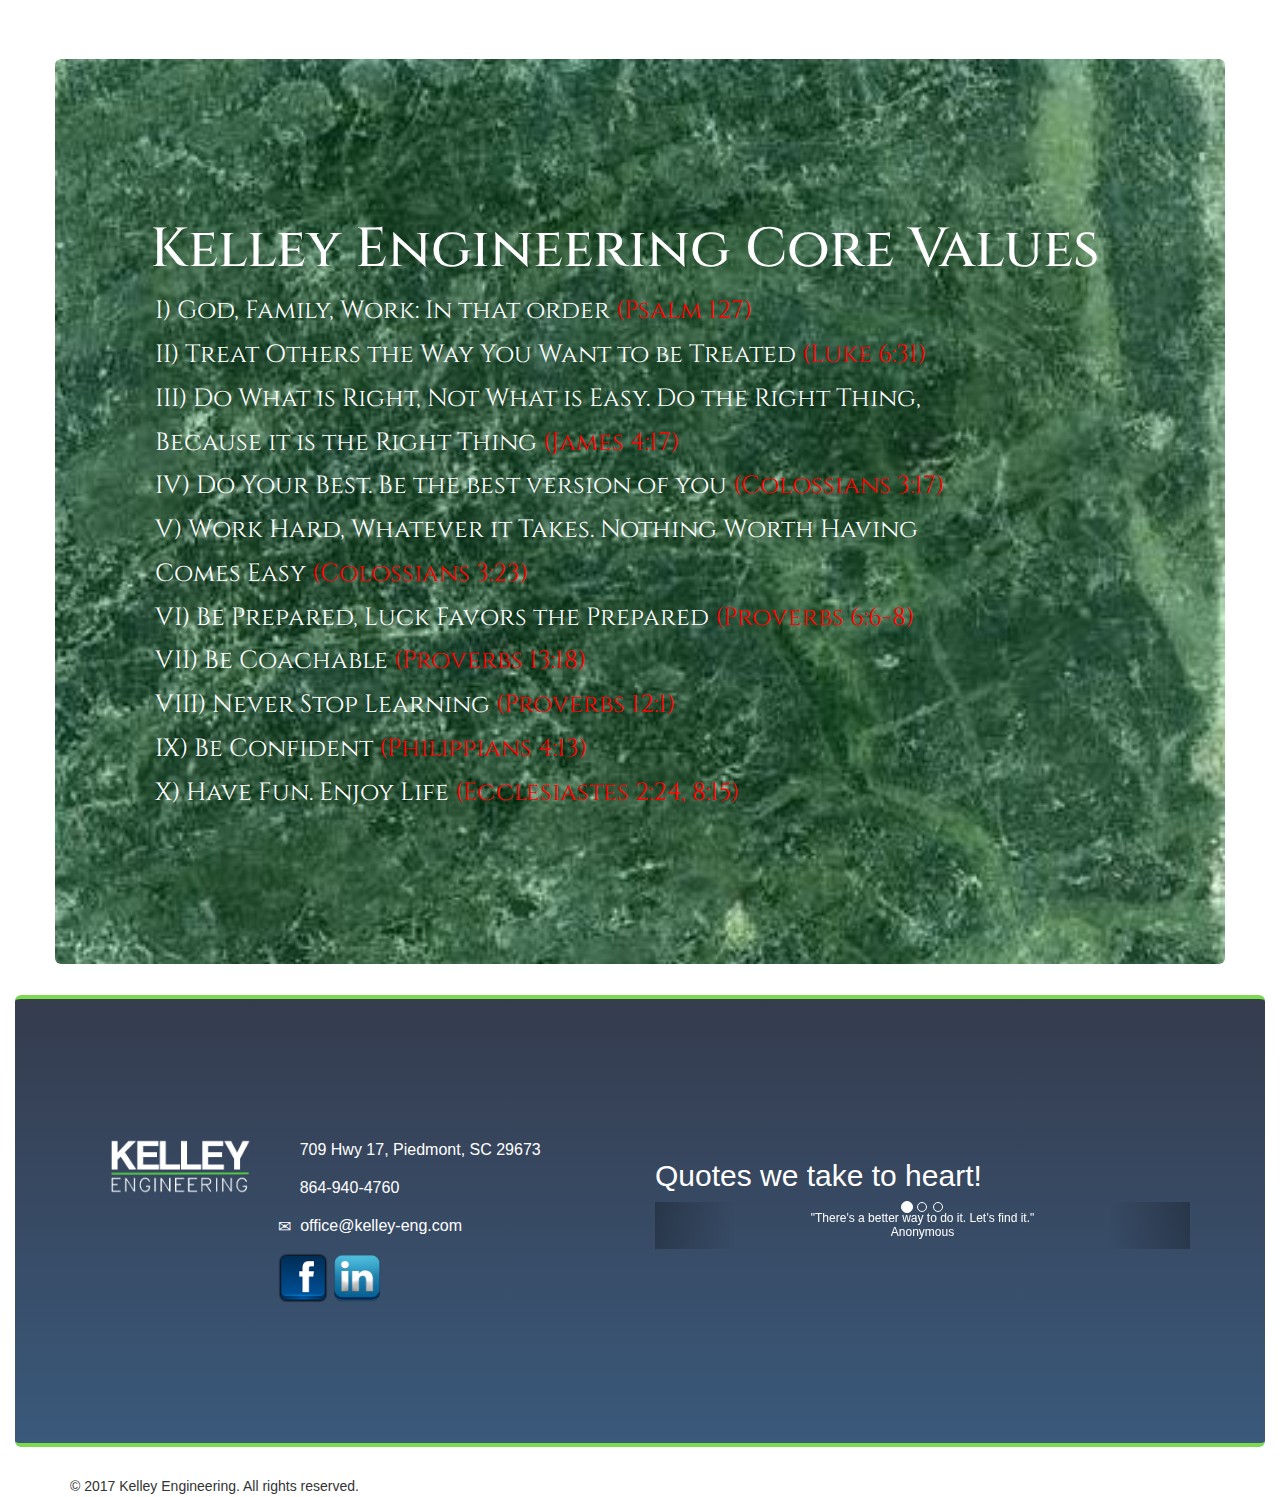
==== commit e81eb391: "publish: changed to core values" ====
--- a/index.html
+++ b/index.html
@@ -205,11 +205,7 @@
     <div id="engineering" class="container-fluid engineering">
         <br>
         <br>
-        <br>
-        <br>
-        <br>
-        <br>
-        <br>
+
 
         <div class="col-sm-8 col-centered">
             <div class="who">
@@ -231,11 +227,7 @@
             </ul>
             <br>
             <br>
-            <br>
-            <br>
-            <br>
-            <br>
-            <br>
+
         </div>
         <!-- col-sm-7 col-centered -->
     </div>
@@ -245,11 +237,7 @@
     <div id="manufacturing" class="container-fluid manufacturing">
         <br>
         <br>
-        <br>
-        <br>
-        <br>
-        <br>
-        <br>
+
 
         <div class="col-sm-8 col-centered">
             <h2><span>Manufacturing and Facility Support</span></h2>
@@ -266,11 +254,7 @@
             </ul>
             <br>
             <br>
-            <br>
-            <br>
-            <br>
-            <br>
-            <br>
+
         </div>
 
 
@@ -284,11 +268,7 @@
     <div id="methodology" class="container-fluid methodology">
         <br>
         <br>
-        <br>
-        <br>
-        <br>
-        <br>
-        <br>
+
 
         <div class="col-sm-8 col-centered">
           <div class="col-sm-8 col-centered">
@@ -302,11 +282,8 @@
               </ul>
               <br>
               <br>
-              <br>
-              <br>
-              <br>
-              <br>
-              <br>
+
+
           </div>
 
 
@@ -331,11 +308,7 @@
     <div id="matt" class="container-fluid meet">
         <br>
         <br>
-        <br>
-        <br>
-        <br>
-        <br>
-        <br>
+
 
         <div class="col-sm-12 col-centered">
 
@@ -375,19 +348,19 @@
     <div class="jumbotron container stone">
       <div class="row">
         <div class="col-md-12">
-          <h2 class="kelley-commandments">The Kelley Commandments</h2>
+          <h2 class="kelley-commandments">Kelley Engineering Core Values</h2>
           <ul class="kelley-commandments2">
-            <li>I) God, Family, Work: In that order <a class"bible" href="https://www.biblegateway.com/passage/?search=Psalm+127&version=KJV" target="_blank">(Psalm 127)</a></li>
-            <li>II) Treat Others the Way You Want to be Treated <a href="https://www.biblegateway.com/passage/?search=luke+6%3A31&version=KJV" target="_blank">(Luke 6:31)</a></li>
-            <li>III) Do What is Right, Not What is Easy. Do the Right Thing,<br>Because it is the Right Thing <a href="https://www.biblegateway.com/passage/?search=James+4%3A17&version=KJV" target="_blank">(James 4:17)</a></li>
-            <li>IV) Do Your Best. Be the best version of you <a href="https://www.biblegateway.com/passage/?search=Colossians+3%3A17&version=KJV" target="_blank">(Colossians 3:17)</a></li>
+            <li>I) God, Family, Work: In that order <a class="bible" href="https://www.biblegateway.com/passage/?search=Psalm+127&version=KJV" target="_blank">(Psalm 127)</a></li>
+            <li>II) Treat Others the Way You Want to be Treated <a class="bible" href="https://www.biblegateway.com/passage/?search=luke+6%3A31&version=KJV" target="_blank">(Luke 6:31)</a></li>
+            <li>III) Do What is Right, Not What is Easy. Do the Right Thing,<br>Because it is the Right Thing <a class="bible" href="https://www.biblegateway.com/passage/?search=James+4%3A17&version=KJV" target="_blank">(James 4:17)</a></li>
+            <li>IV) Do Your Best. Be the best version of you <a class="bible" href="https://www.biblegateway.com/passage/?search=Colossians+3%3A17&version=KJV" target="_blank">(Colossians 3:17)</a></li>
             <li>V) Work Hard, Whatever it Takes. Nothing Worth Having<br>
-               Comes Easy <a href="https://www.biblegateway.com/passage/?search=Colossians+3%3A23&version=KJV" target="_blank">(Colossians 3:23)</a></li>
-            <li>VI) Be Prepared, Luck Favors the Prepared <a href="https://www.biblegateway.com/passage/?search=Proverbs+6%3A6-8&version=KJV" target="_blank">(Proverbs 6:6-8)</a></li>
-            <li>VII) Be Coachable <a href="https://www.biblegateway.com/passage/?search=Proverbs+13%3A18&version=KJV" target="_blank">(Proverbs 13:18)</a></li>
-            <li>VIII) Never Stop Learning <a href="https://www.biblegateway.com/passage/?search=Proverbs+12%3A1&version=KJV" target="_blank">(Proverbs 12:1)</a></li>
-            <li>IX) Be Confident <a href="https://www.biblegateway.com/passage/?search=Philippians+4%3A13&version=KJV" target="_blank">(Philippians 4:13)</a></li>
-            <li>X) Have Fun. Enjoy Life <a href="https://www.biblegateway.com/passage/?search=Ecclesiastes+2%3A24%2C+8%3A15&version=KJV" target="_blank">(Ecclesiastes 2:24, 8:15)</a></li>
+               Comes Easy <a class="bible" href="https://www.biblegateway.com/passage/?search=Colossians+3%3A23&version=KJV" target="_blank">(Colossians 3:23)</a></li>
+            <li>VI) Be Prepared, Luck Favors the Prepared <a class="bible" href="https://www.biblegateway.com/passage/?search=Proverbs+6%3A6-8&version=KJV" target="_blank">(Proverbs 6:6-8)</a></li>
+            <li>VII) Be Coachable <a class="bible" href="https://www.biblegateway.com/passage/?search=Proverbs+13%3A18&version=KJV" target="_blank">(Proverbs 13:18)</a></li>
+            <li>VIII) Never Stop Learning <a class="bible" href="https://www.biblegateway.com/passage/?search=Proverbs+12%3A1&version=KJV" target="_blank">(Proverbs 12:1)</a></li>
+            <li>IX) Be Confident <a class="bible" href="https://www.biblegateway.com/passage/?search=Philippians+4%3A13&version=KJV" target="_blank">(Philippians 4:13)</a></li>
+            <li>X) Have Fun. Enjoy Life <a class="bible" href="https://www.biblegateway.com/passage/?search=Ecclesiastes+2%3A24%2C+8%3A15&version=KJV" target="_blank">(Ecclesiastes 2:24, 8:15)</a></li>
 
 
 
@@ -519,7 +492,7 @@
     </div>
     <!-- end jumbotron -->
     <!-- Button trigger modal -->
-  
+
 
 
 
